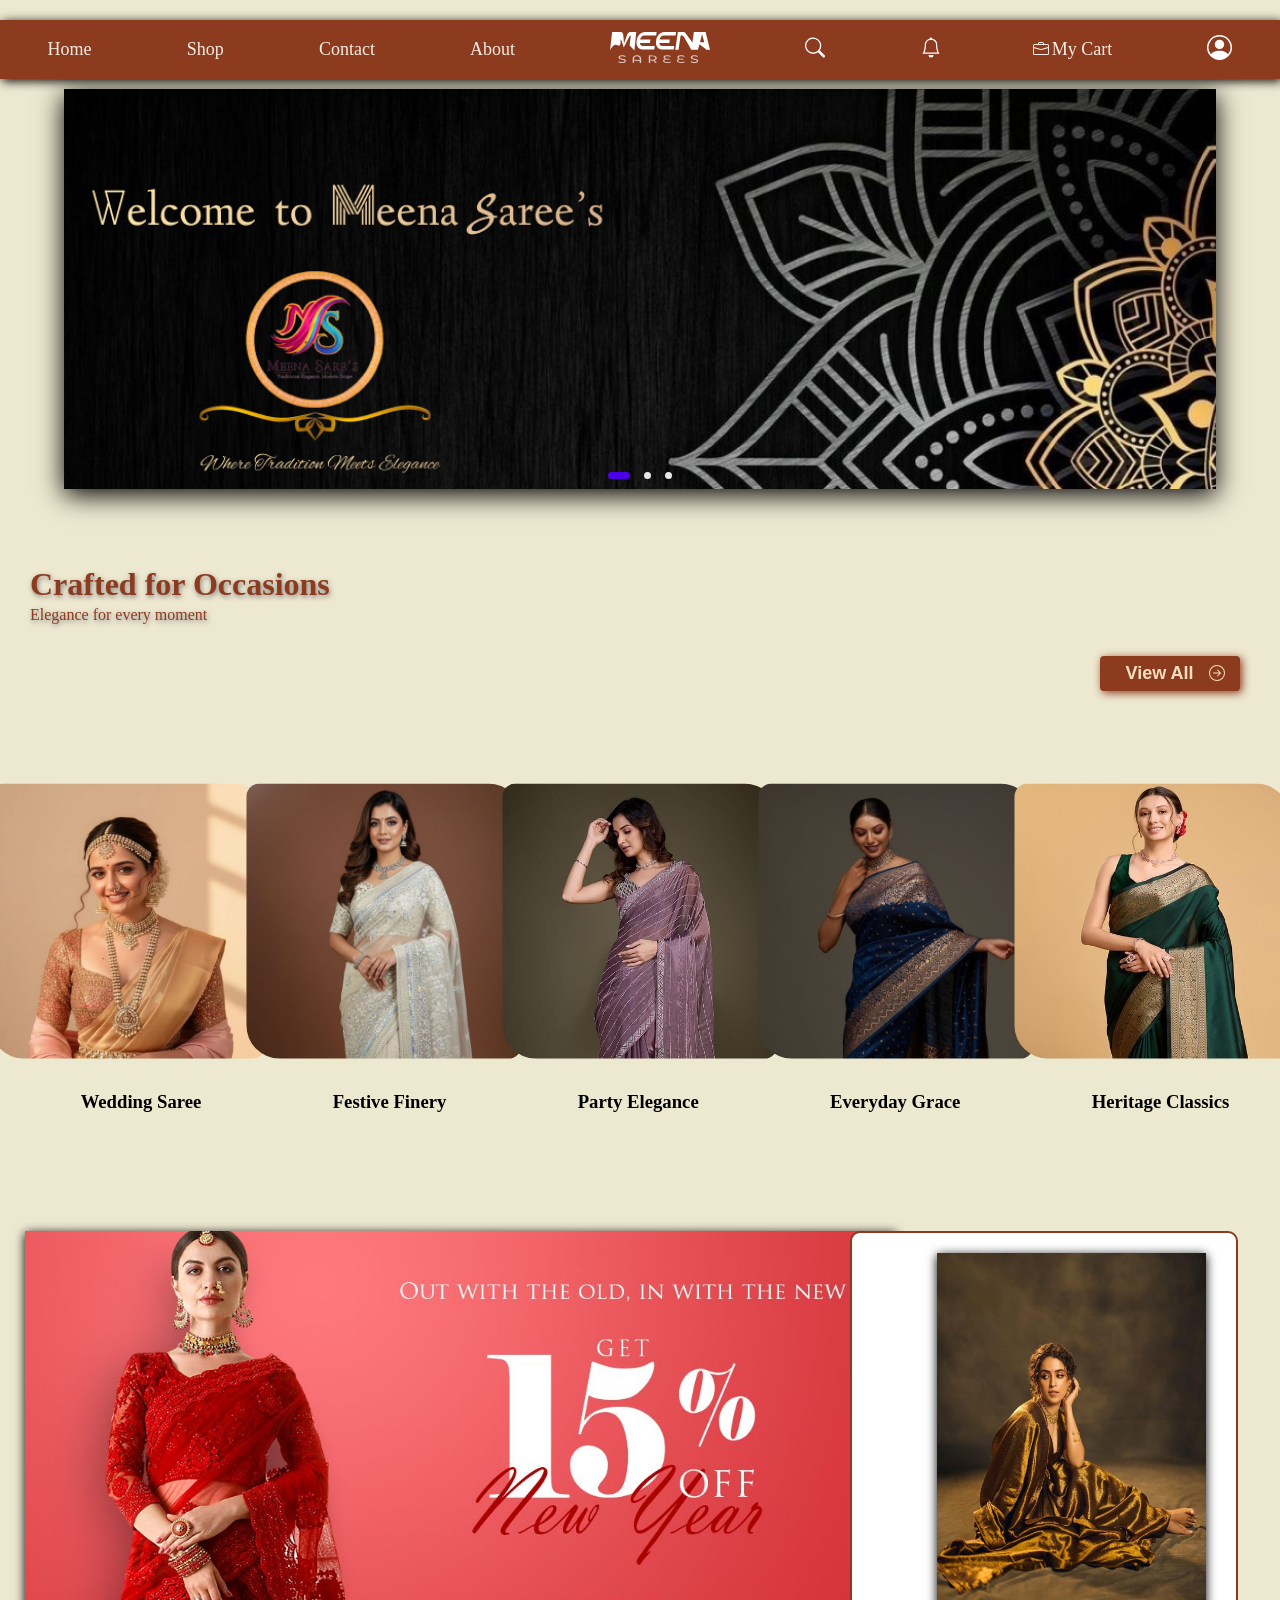
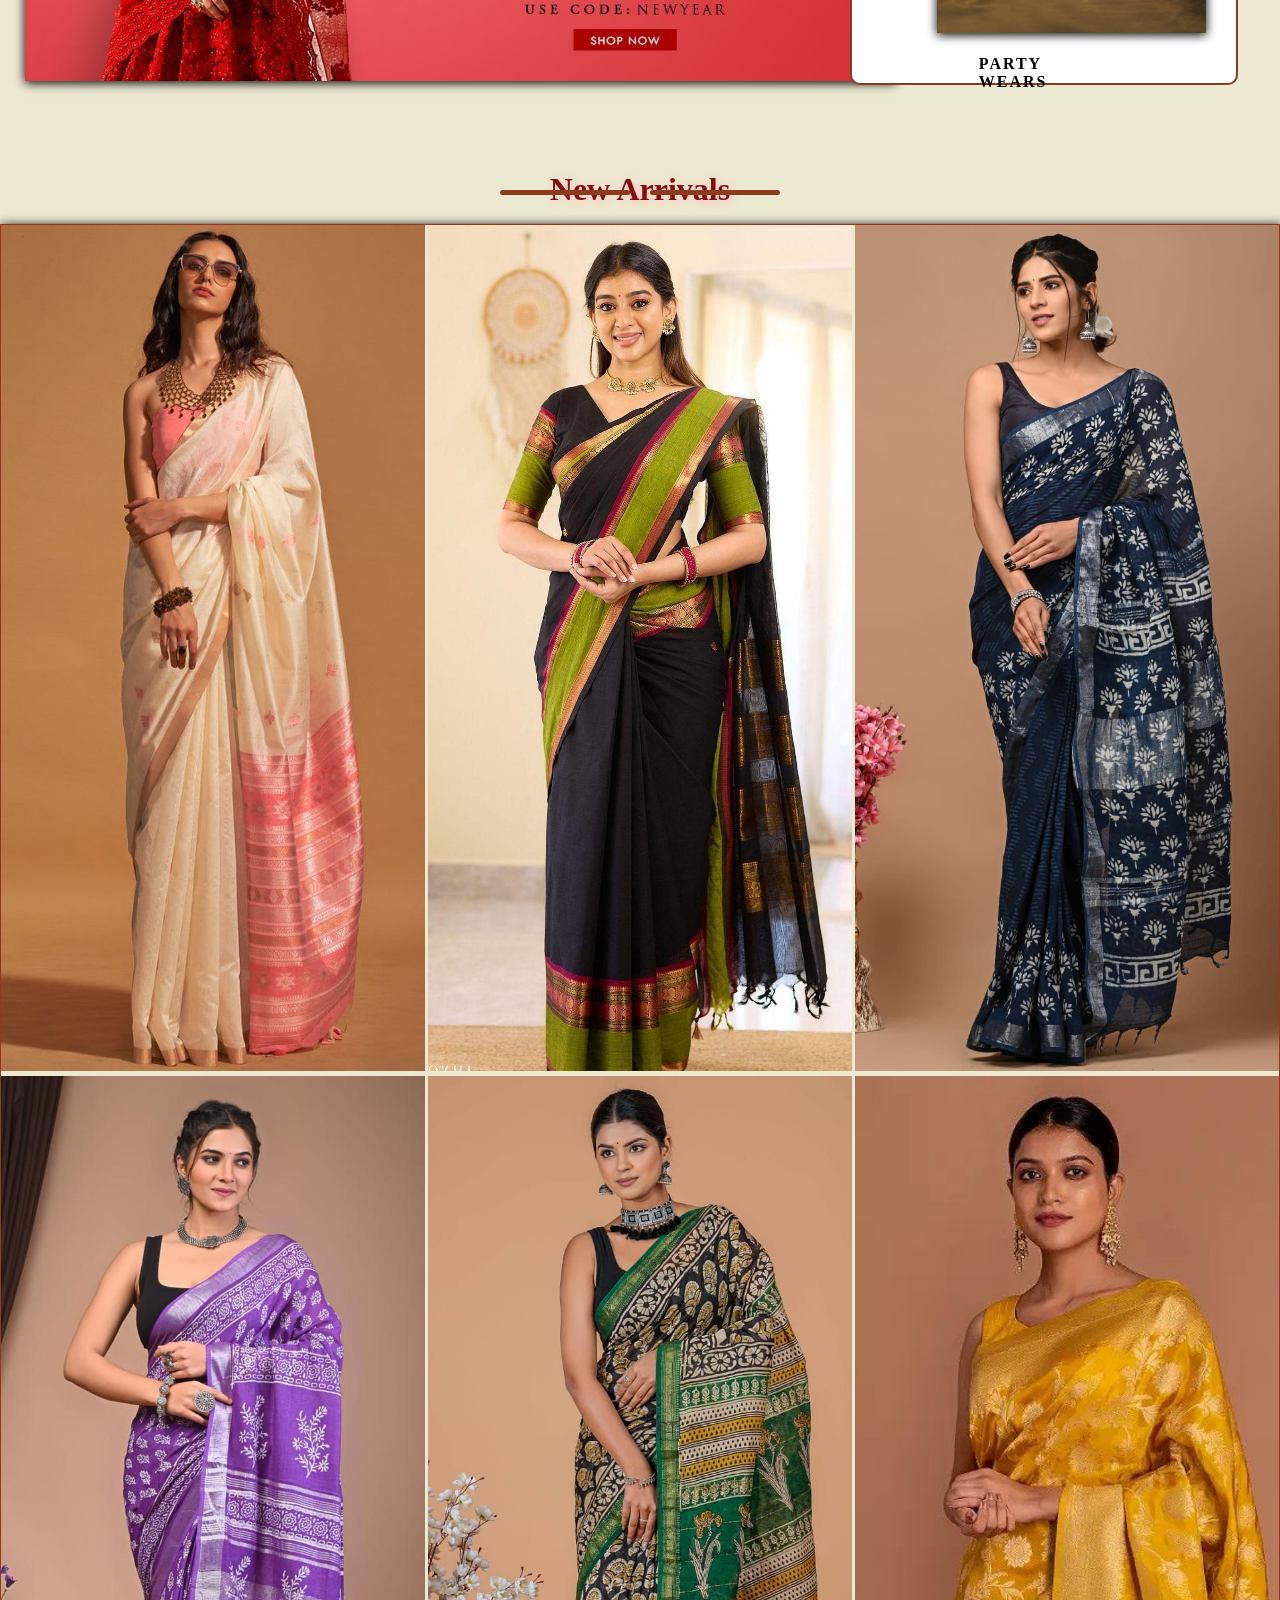
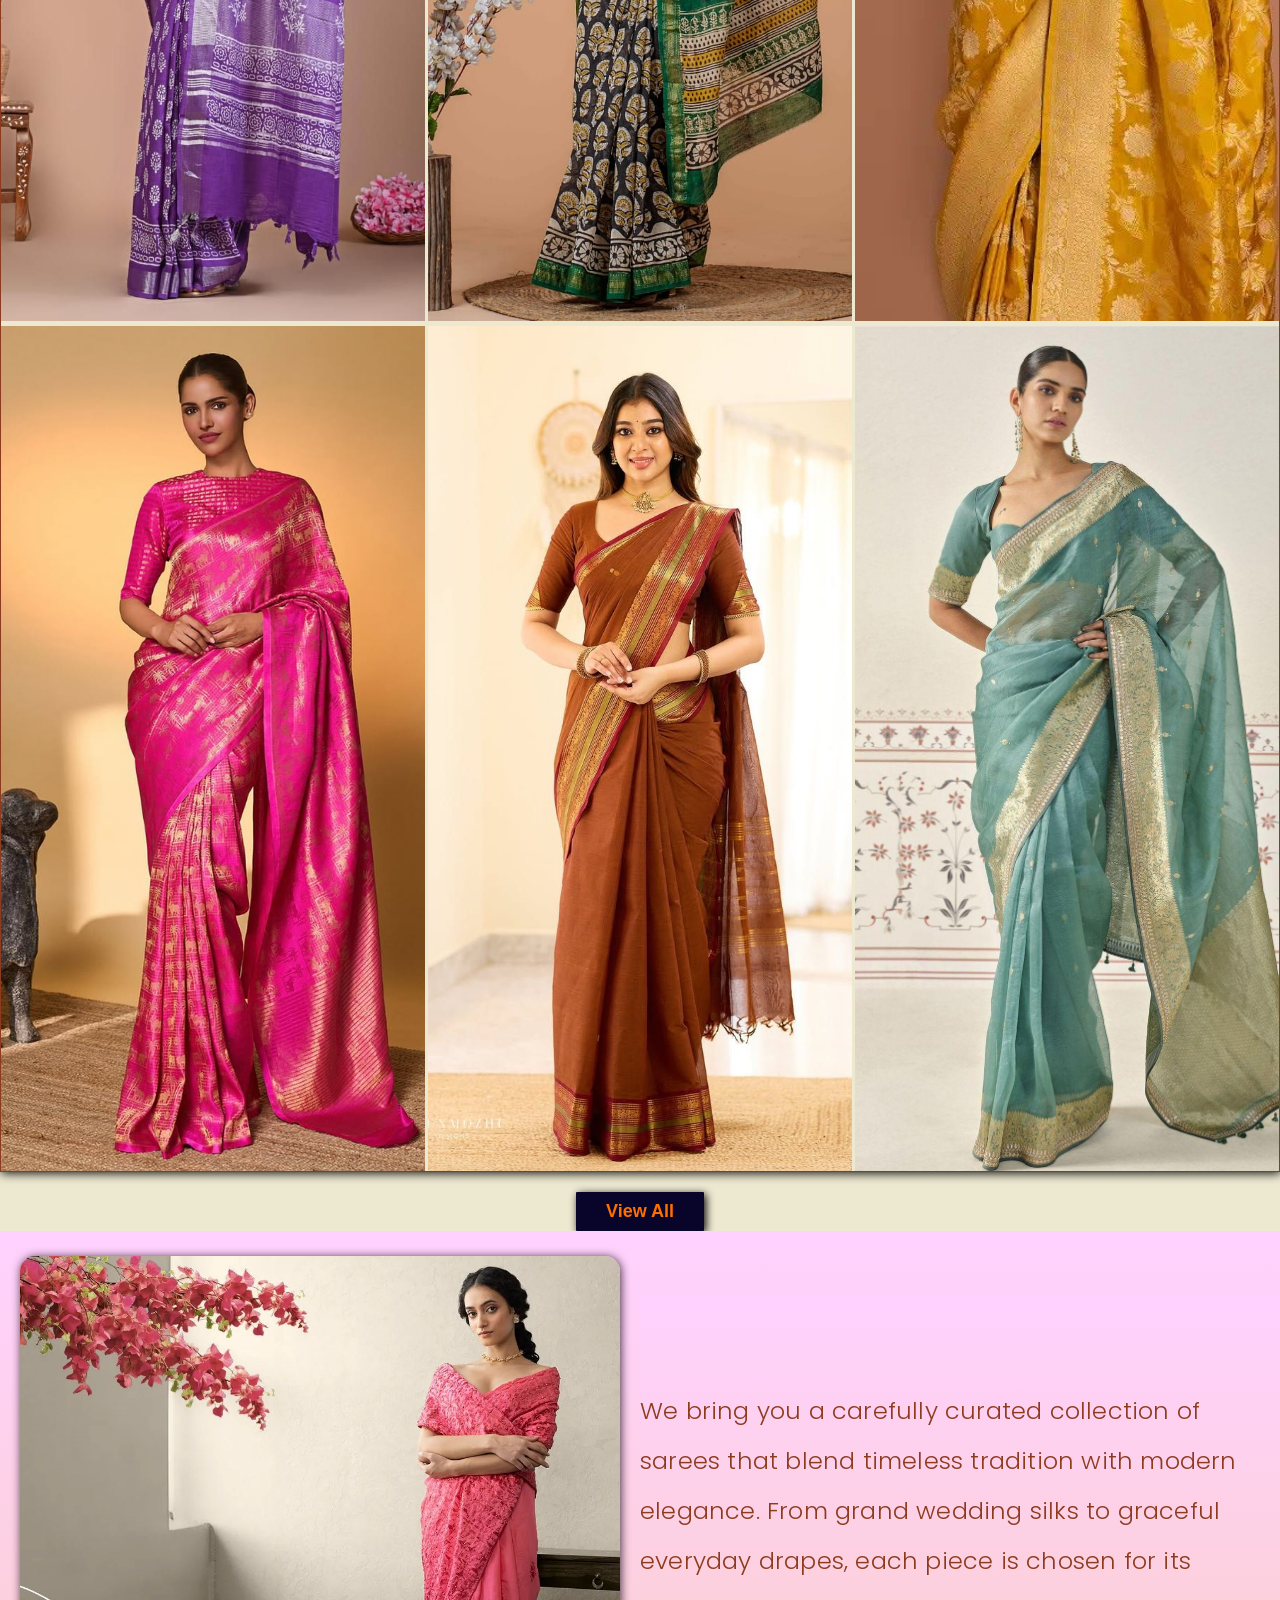
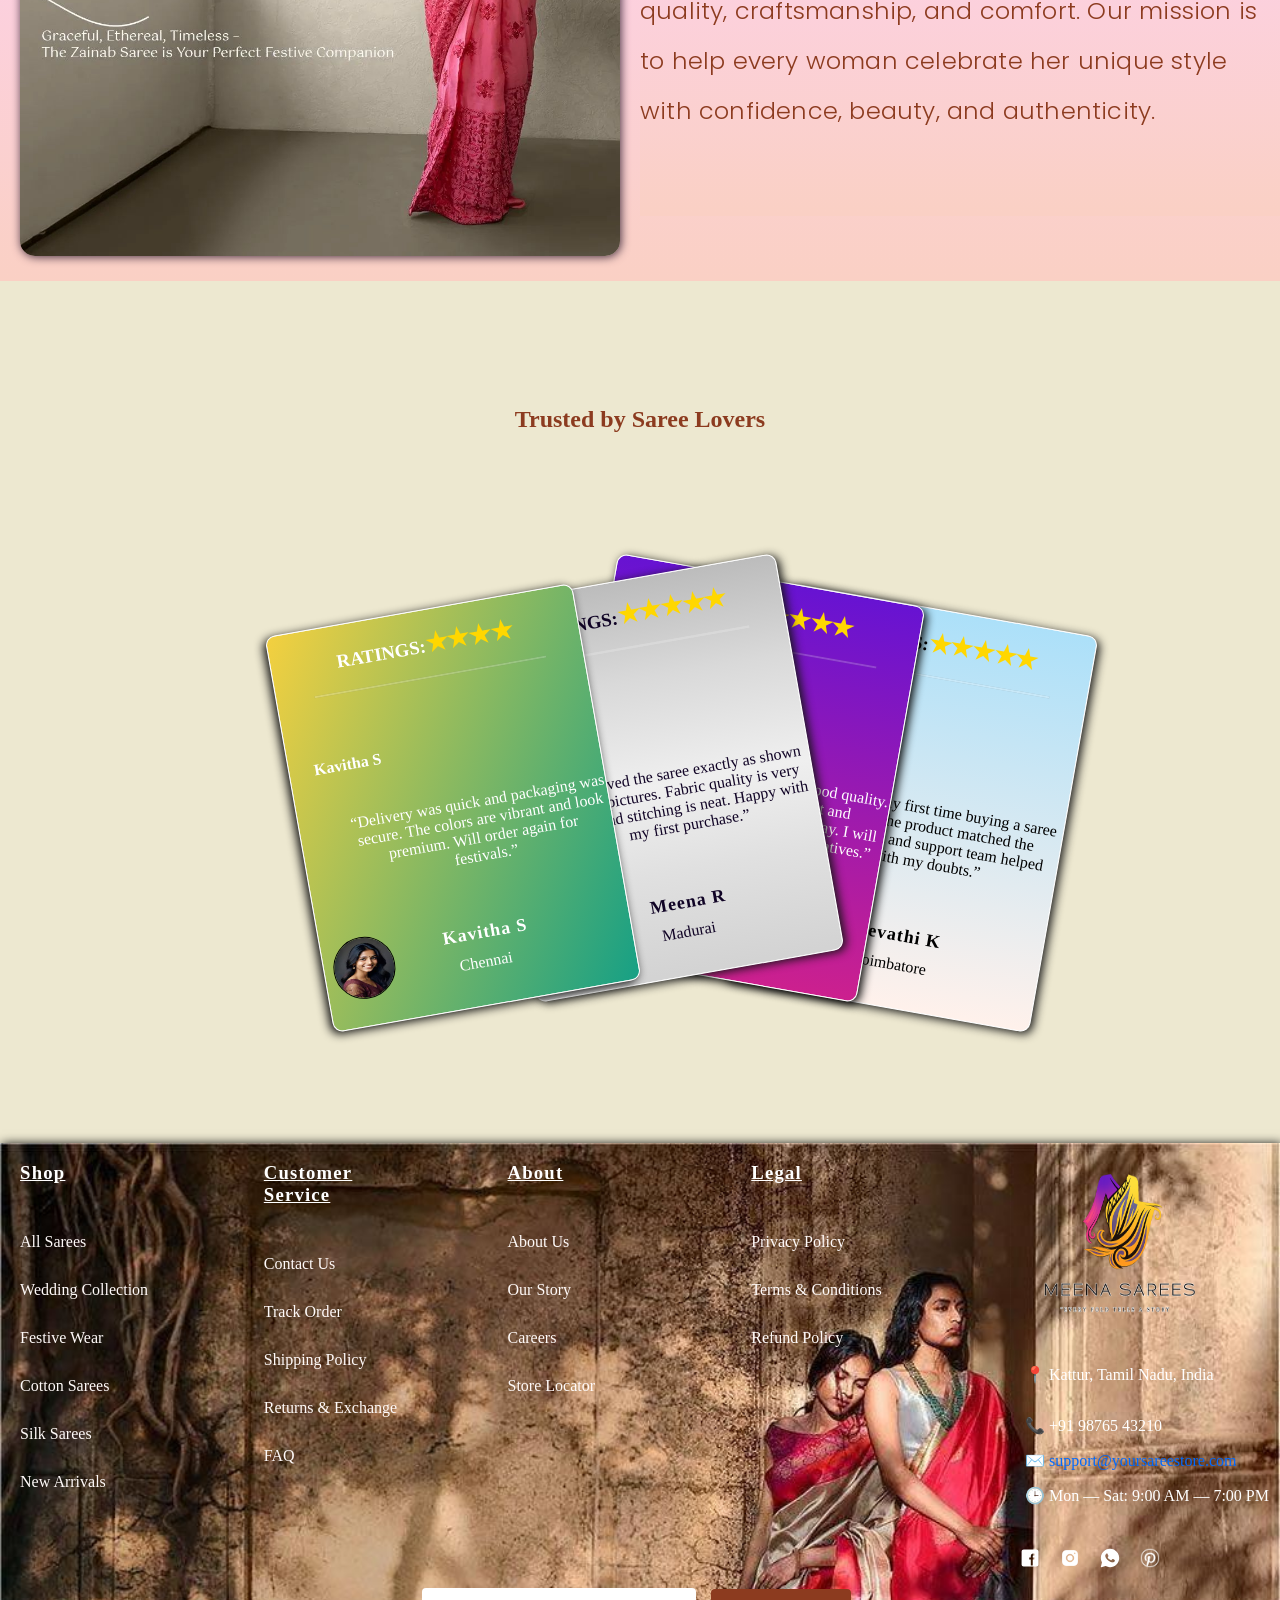
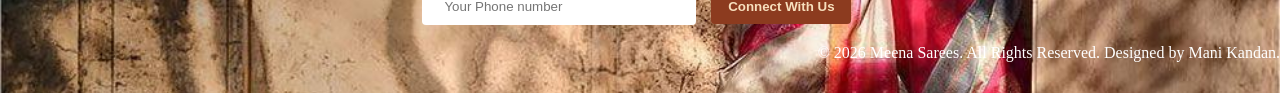
==== home.html @ 52bb8a4c "Deleted unnecessary files and renamed project files for better structure" ====
<!DOCTYPE html> <!--https://www.nalli.com/collections/new-arrivals-sarees!-->
<html lang="en">

<head>
  <meta charset="UTF-8">
  <title>Meena Sarees</title>
  <link rel="icon" type="image/png" href="logos/tittle.png">
  <meta name="viewport" content="width=device-width, initial-scale=1.0">
  <link rel="stylesheet" href="style.css">
  <link rel="preconnect" href="https://fonts.googleapis.com">
  <link rel="preconnect" href="https://fonts.gstatic.com" crossorigin>
  <link
    href="https://fonts.googleapis.com/css2?family=Kapakana:wght@300..400&family=Lexend:wght@100..900&family=Open+Sans:ital,wght@0,300..800;1,300..800&family=Poppins:ital,wght@0,100;0,200;0,300;0,400;0,500;0,600;0,700;0,800;0,900;1,100;1,200;1,300;1,400;1,500;1,600;1,700;1,800;1,900&display=swap"
    rel="stylesheet">
</head>

<!-- <script src="demo.js"></script> -->

<body>
  <!-- navigation -->
  <div class="navigation-container">

    <div class="home"><a class="nav" href="">Home</a></div>
    <div class="shop"><a class="nav" href="viewall.html">Shop</a></div>
    <div class="contact"><a class="nav" href="">Contact</a></div>
    <div class="About"><a class="nav" href="">About</a></div>

    <!-- Logo...............!-->
    <div class="logo"><svg style="width: 100px; height: 55px;" id="Layer1" data-name="Layer 1"
        xmlns="http://www.w3.org/2000/svg" viewBox="0 0 426.89 132.73">
        <defs>
          <style>
            .cls-1 {
              opacity: .71;
            }

            .cls-1,
            .cls-2 {
              fill: #ffffff;
              stroke: none;
            }
          </style>
        </defs>
        <g>
          <path class="cls-2"
            d="M112.01.2l-7.54,79.33c-6.99-7.29-13.99-14.58-20.98-21.87,1.83-14.21,3.65-28.41,5.48-42.62-3.05,0-6.01,2.69-7.33,6.45-7.68,14.79-15.37,29.58-23.05,44.37-7.66-25.87-11.16-33.53-12.63-33.22-2.37.51,2.41,21.49-5.36,25.53-4.55,2.37-9.06-3.32-16.34-3.06-6.59.23-14.92,5.31-24.26,23.74C3.06,52.73,6.13,26.6,9.19.47l37.62-.16c5.27.75,9.22,5.81,9.88,12.69l2.96,36.77,13.09-36.77c2.47-6.88,7.66-11.93,13.17-12.69l.08-.22,26.01.11ZM67.91,87.03" />
          <path class="cls-2"
            d="M191.04,59.99l-2.06,14.95h-51.2c-16.22,0-27.08-16.24-24.28-37.31C116.37,16.55,131.6.31,147.82.31h51.2l-1.98,14.95h-51.2c-7.49,0-14.82,6.99-17.7,17.1h44.21l-2.06,14.95h-43.14c1.48,7.63,6.34,12.69,12.68,12.69h51.2Z" />
          <path class="cls-2"
            d="M274.02,59.99l-2.06,14.95h-51.21c-16.22,0-27.08-16.24-24.28-37.31C199.35,16.55,214.58.31,230.8.31h51.2l-1.98,14.95h-51.2c-7.49,0-14.82,6.99-17.7,17.1h44.21l-2.06,14.95h-43.14c1.48,7.63,6.34,12.69,12.68,12.69h51.21Z" />
          <path class="cls-2"
            d="M408.26,0c-6.6.03-13.21.05-19.81.08-10.14.04-20.27.08-30.41.13-2.06,14.93-4.12,29.85-6.18,44.78-14.39-19.18-24.86-33.15-28.07-37.95-.61-.91-2.34-3.55-5.39-5.26-2.23-1.25-4.36-1.54-5.84-1.57h-22.83l-11.19,75.81h14.1l8.91-60.76h4.18c1.06-.05,2.86.03,4.87,1.04,3.08,1.55,4.69,4.32,5.28,5.43,10.32,18.1,20.65,36.19,30.97,54.29,6.7-.04,13.41-.08,20.11-.11l-.03.11h8.46l6.58-23.88c7.15,5.57,14.3,11.15,21.45,16.72,2.59,2.39,5.18,4.77,7.77,7.16,5.24-.04,10.47-.08,15.71-.12-6.21-25.3-12.42-50.6-18.63-75.9ZM383.66,44.47l6.2-21.97c1.22-4.62,2.25-9.24,3.19-13.74h.19c.94,4.39,1.88,8.9,3.29,13.86l6.2,21.86h-19.07Z" />
        </g>
        <g>
          <path class="cls-1"
            d="M51.5,132.66c-3.21-.07-6.28-.52-9.2-1.34-2.92-.82-5.21-1.85-6.88-3.08l2.28-3.54c1.55,1.11,3.58,2.05,6.07,2.81,2.5.76,5.09,1.18,7.78,1.24,3.61.08,6.26-.33,7.94-1.25,1.68-.91,2.53-2.08,2.55-3.49.01-1.11-.44-2.01-1.35-2.7-.91-.7-2.13-1.27-3.65-1.72-1.52-.45-3.18-.85-4.98-1.2-1.8-.35-3.61-.74-5.43-1.18-1.82-.44-3.48-1.01-4.98-1.7-1.5-.69-2.7-1.6-3.61-2.71-.91-1.11-1.35-2.53-1.33-4.25.02-1.66.61-3.17,1.78-4.55,1.16-1.37,2.94-2.45,5.34-3.24,2.4-.79,5.44-1.14,9.14-1.06,2.49.06,4.92.36,7.3.9,2.38.55,4.45,1.3,6.2,2.26l-2.04,3.64c-1.79-.93-3.7-1.64-5.72-2.11-2.02-.48-3.95-.73-5.8-.78-3.57-.08-6.18.36-7.82,1.32-1.64.96-2.47,2.15-2.49,3.56-.02,1.14.43,2.05,1.35,2.75.91.7,2.13,1.26,3.65,1.7,1.52.43,3.18.83,4.98,1.2s3.61.77,5.43,1.21c1.82.44,3.48,1,4.98,1.68s2.7,1.57,3.61,2.66c.91,1.1,1.35,2.49,1.33,4.18-.02,1.63-.62,3.13-1.81,4.5-1.18,1.37-2.99,2.45-5.43,3.24-2.44.79-5.51,1.14-9.2,1.06Z" />
          <path class="cls-1"
            d="M96.56,131.88l.24-18.11c.04-3.16.83-5.81,2.36-7.94s3.66-3.71,6.39-4.74c2.72-1.03,5.89-1.5,9.5-1.42,3.65.08,6.83.7,9.55,1.85,2.71,1.15,4.81,2.83,6.29,5.03,1.48,2.2,2.19,4.88,2.15,8.04l-.24,18.11-6.02-.14.12-8.89-24.32-.55-.12,8.89-5.9-.13ZM102.63,119.11l24.32.55.08-5.62c.05-3.38-1.02-5.91-3.18-7.61-2.17-1.69-5.11-2.58-8.85-2.67-3.73-.09-6.7.67-8.91,2.26-2.21,1.59-3.34,4.08-3.38,7.46l-.08,5.62Z" />
          <path class="cls-1"
            d="M165.38,131.94l.43-32.25,16.43.37c5.46.12,9.74,1.22,12.84,3.29s4.63,4.85,4.59,8.35c-.03,2.52-.87,4.63-2.49,6.33-1.63,1.7-3.93,2.91-6.91,3.64l9.85,11.05-6.56-.15-8.96-10.11c-.84.04-1.73.05-2.65.03l-10.41-.24-.13,9.81-6.02-.14ZM171.58,118.35l10.23.23c3.85.09,6.78-.48,8.78-1.71,2-1.23,3.02-3,3.05-5.3.03-2.3-.94-4.11-2.91-5.41-1.97-1.3-4.88-2-8.73-2.09l-10.23-.23-.19,14.51Z" />
          <path class="cls-1"
            d="M244.14,132.7c-5.94-.14-10.4-1.11-13.39-2.91-2.99-1.8-4.46-4.04-4.43-6.71.03-1.9.76-3.49,2.2-4.77s3.23-2.16,5.37-2.67c-1.76-.69-3.13-1.66-4.12-2.93-.99-1.27-1.47-2.71-1.45-4.34.02-1.63.66-3.11,1.93-4.45,1.26-1.34,3.16-2.39,5.7-3.16,2.54-.77,5.72-1.11,9.53-1.03,2.65.06,5.19.34,7.64.84,2.44.5,4.56,1.16,6.36,1.96l-1.8,3.65c-1.88-.81-3.82-1.42-5.82-1.81-2-.4-4.07-.62-6.19-.67-3.81-.09-6.65.36-8.51,1.33-1.86.97-2.8,2.24-2.82,3.81-.02,1.6.7,2.84,2.18,3.74,1.47.89,3.6,1.37,6.36,1.44l10.84.25-.05,3.96-11.08-.25c-3.09-.07-5.57.3-7.42,1.1-1.86.8-2.8,2.08-2.82,3.83-.02,1.69.94,3.06,2.9,4.12,1.95,1.06,5.04,1.63,9.25,1.73,2.81.06,5.48-.17,8.02-.69,2.54-.52,4.66-1.31,6.36-2.34l2,3.64c-1.82,1.13-4.2,1.99-7.14,2.58-2.94.59-6.13.85-9.58.77Z" />
          <path class="cls-1"
            d="M303.21,132.7c-5.94-.14-10.4-1.11-13.39-2.91-2.99-1.8-4.46-4.04-4.43-6.71.03-1.9.76-3.49,2.2-4.77,1.44-1.27,3.23-2.16,5.37-2.67-1.76-.69-3.13-1.66-4.12-2.93s-1.47-2.71-1.45-4.34c.02-1.63.66-3.11,1.93-4.45s3.16-2.39,5.7-3.16,5.71-1.11,9.53-1.03c2.65.06,5.19.34,7.64.84,2.44.5,4.56,1.16,6.36,1.96l-1.8,3.65c-1.88-.81-3.82-1.42-5.82-1.81-2-.4-4.07-.62-6.19-.67-3.81-.09-6.65.36-8.51,1.33-1.86.97-2.8,2.24-2.82,3.81-.02,1.6.7,2.84,2.18,3.74,1.47.89,3.6,1.37,6.36,1.44l10.84.25-.05,3.96-11.08-.25c-3.09-.07-5.57.3-7.42,1.1-1.86.8-2.8,2.08-2.82,3.83-.02,1.69.94,3.06,2.9,4.12,1.95,1.06,5.04,1.63,9.25,1.73,2.81.06,5.48-.17,8.02-.69,2.54-.52,4.65-1.31,6.35-2.34l2,3.64c-1.82,1.13-4.2,1.99-7.14,2.58-2.94.59-6.13.85-9.58.77Z" />
          <path class="cls-1"
            d="M359.88,132.66c-3.21-.07-6.28-.52-9.2-1.34s-5.21-1.85-6.88-3.08l2.28-3.54c1.55,1.11,3.58,2.05,6.07,2.81,2.5.76,5.09,1.18,7.78,1.24,3.61.08,6.26-.33,7.94-1.25,1.68-.91,2.53-2.08,2.55-3.49.02-1.11-.44-2.01-1.35-2.7-.92-.7-2.13-1.27-3.65-1.72-1.52-.45-3.18-.85-4.98-1.2s-3.61-.74-5.43-1.18c-1.82-.44-3.48-1.01-4.98-1.7-1.5-.69-2.7-1.6-3.61-2.71-.91-1.11-1.35-2.53-1.33-4.25.02-1.66.61-3.17,1.78-4.55,1.16-1.37,2.94-2.45,5.34-3.24,2.4-.79,5.44-1.14,9.14-1.06,2.49.06,4.92.36,7.3.9,2.38.55,4.45,1.3,6.2,2.26l-2.04,3.64c-1.79-.93-3.7-1.64-5.72-2.11-2.02-.48-3.96-.73-5.8-.78-3.57-.08-6.18.36-7.82,1.32-1.64.96-2.47,2.15-2.49,3.56-.02,1.14.43,2.05,1.35,2.75.91.7,2.13,1.26,3.65,1.7,1.52.43,3.18.83,4.98,1.2,1.8.36,3.61.77,5.43,1.21s3.48,1,4.98,1.68,2.7,1.57,3.61,2.66c.91,1.1,1.35,2.49,1.33,4.18-.02,1.63-.62,3.13-1.81,4.5-1.18,1.37-2.99,2.45-5.43,3.24-2.44.79-5.51,1.14-9.2,1.06Z" />
        </g>
      </svg></div>
    <!--search icon.......!-->
    <div><svg style="width: 20px; height: 25px; color: #ffffff;" xmlns="http://www.w3.org/2000/svg" width="16"
        height="16" fill="currentColor" class="search" viewBox="0 0 16 16">
        <path
          d="M11.742 10.344a6.5 6.5 0 1 0-1.397 1.398h-.001q.044.06.098.115l3.85 3.85a1 1 0 0 0 1.415-1.414l-3.85-3.85a1 1 0 0 0-.115-.1zM12 6.5a5.5 5.5 0 1 1-11 0 5.5 5.5 0 0 1 11 0" />
      </svg></div>
    <!--Notification............!-->
    <div><svg style="width: 20px; height: 25px; color: #ffffff;" xmlns="http://www.w3.org/2000/svg" width="16"
        height="16" fill="currentColor" class="bell" viewBox="0 0 16 16">
        <path
          d="M8 16a2 2 0 0 0 2-2H6a2 2 0 0 0 2 2M8 1.918l-.797.161A4 4 0 0 0 4 6c0 .628-.134 2.197-.459 3.742-.16.767-.376 1.566-.663 2.258h10.244c-.287-.692-.502-1.49-.663-2.258C12.134 8.197 12 6.628 12 6a4 4 0 0 0-3.203-3.92zM14.22 12c.223.447.481.801.78 1H1c.299-.199.557-.553.78-1C2.68 10.2 3 6.88 3 6c0-2.42 1.72-4.44 4.005-4.901a1 1 0 1 1 1.99 0A5 5 0 0 1 13 6c0 .88.32 4.2 1.22 6" />
      </svg></div>
    <!--Cart...........!-->
    <div class="mycart"><a class="nav" href=""><svg class="case" xmlns="http://www.w3.org/2000/svg" width="16"
          height="16" fill="currentColor" class="bi bi-briefcase" viewBox="0 0 16 16">
          <path
            d="M6.5 1A1.5 1.5 0 0 0 5 2.5V3H1.5A1.5 1.5 0 0 0 0 4.5v8A1.5 1.5 0 0 0 1.5 14h13a1.5 1.5 0 0 0 1.5-1.5v-8A1.5 1.5 0 0 0 14.5 3H11v-.5A1.5 1.5 0 0 0 9.5 1zm0 1h3a.5.5 0 0 1 .5.5V3H6v-.5a.5.5 0 0 1 .5-.5m1.886 6.914L15 7.151V12.5a.5.5 0 0 1-.5.5h-13a.5.5 0 0 1-.5-.5V7.15l6.614 1.764a1.5 1.5 0 0 0 .772 0M1.5 4h13a.5.5 0 0 1 .5.5v1.616L8.129 7.948a.5.5 0 0 1-.258 0L1 6.116V4.5a.5.5 0 0 1 .5-.5" />
        </svg>My Cart </a></div>

    <!-- account -->
    <div class="Acount-container"><svg style="width: 25px; height: 25px; color: #ffffff;" class="account"
        xmlns="http://www.w3.org/2000/svg" width="16" height="16" fill="currentColor" viewBox="0 0 16 16">
        <path d="M11 6a3 3 0 1 1-6 0 3 3 0 0 1 6 0" />
        <path fill-rule="evenodd"
          d="M0 8a8 8 0 1 1 16 0A8 8 0 0 1 0 8m8-7a7 7 0 0 0-5.468 11.37C3.242 11.226 4.805 10 8 10s4.757 1.225 5.468 2.37A7 7 0 0 0 8 1" />
      </svg>
      <div class="login">
        <img class="acc-close" src="svg/x-octagon-fill.svg"> </img>
        <button class="sign-in">Sign-In</button>
        <!-- <div class="divd"></div> -->
        <button class="sign-out">Sign-Out</button>
        <button class="log">Login</button>
      </div>
    </div>
  </div>


  <!-- Banner image -->
  <div class="slider">
    <div class="slides">
      <img class="slide active" src="images/BANNER1.jpg" alt="banner1" srcset="">
      <img class="slide" src="images/banner2.jpg" alt="banner2" srcset=""  >
      <img class="slide" src="images/banner3.jpg" alt="banner3" srcset="">
    </div>
    <!-- Bullets for the image -->
    <div class="bullets">
      <span class="bullet active"></span>
      <span class="bullet"></span>
      <span class="bullet"></span>
    </div>
  </div>

  <!-- categories section -->
  <div class="category">
    <h1 class="sec1-sub"">Crafted for Occasions</h1>
<p class=" sec-sub">Elegance for every moment</p>
  </div>
  <!-- View all button -->
  <a href="viewall.html"><button class="view-all">View All <svg xmlns="http://www.w3.org/2000/svg" width="16"
        height="16" fill="currentColor" class="arrow-right-circle" viewBox="0 0 16 16">
        <path fill-rule="evenodd"
          d="M1 8a7 7 0 1 0 14 0A7 7 0 0 0 1 8m15 0A8 8 0 1 1 0 8a8 8 0 0 1 16 0M4.5 7.5a.5.5 0 0 0 0 1h5.793l-2.147 2.146a.5.5 0 0 0 .708.708l3-3a.5.5 0 0 0 0-.708l-3-3a.5.5 0 1 0-.708.708L10.293 7.5z" />
      </svg></button></a>
  <!-- categories  -->
  <div class="Ocassional">

    <div class="Ocassional-wears">
      <a href=""><img class="Ocassional-image1" src="Gallery/wedding.jpg" alt="" srcset=""></a>
    </div>
    <div class="Ocassional-wears">
      <a href=""><img class="Ocassional-image" src="Gallery/festive.jpg" alt="" srcset="">
      </a>
    </div>
    <div class="Ocassional-wears">
      <a href=""><img class="Ocassional-image3" src="Gallery/party.jpg" alt="" srcset="">
      </a>
    </div>
    <div class="Ocassional-wears">
      <a href=""><img class="Ocassional-image" src="Gallery/grace.jpg" alt="" srcset="">
      </a>
    </div>
    <div class="Ocassional-wears">
      <a href=""><img class="Ocassional-image" src="Gallery/classic.jpg" alt="" srcset="">
      </a>
    </div>
    <div class="diff-collection">
      <h3 class="diff-head">Wedding Saree</h3>
      <h3 class="diff-head">Festive Finery</h3>
      <h3 class="diff-head">Party Elegance</h3>
      <h3 class="diff-head">Everyday Grace</h3>
      <h3 class="diff-head">Heritage Classics</h3>
    </div>
  </div>

  <div class="trent-container">
    <div class="trend1"> <img class="trend1-img" src="images/trend.jpg" alt="" srcset=""></div>
    <div class="trend2"><img class="trend2-img" src="images/trend3.jpg" alt="" srcset="">
      <h4 class="partywears">PARTY WEARS</h4>
    </div>

  </div>
<h1 class="section2">New Arrivals</h1>

  <!-- product lists -->
<div class="product-list">
    <!-- 1st image -->

    <div class="product-card">
      <a href=""><img class="image" src="Gallery/whitesarre.jpg" alt="" srcset=""></a>
    </div>
    <!-- 2nd image -->

    <div class="product-card">
      <a href=""><img class="image" src="Gallery/image2.jpg" alt="Grey Kalamkari Art Cotton Saree" srcset=""></a>
    </div>

    <!-- 3rd image -->
    <div class="product-card">
      <a href=""><img class="image" src="Gallery/image3.jpg" alt="Midnight Bloom Handloom Cotton Saree" srcset=""></a>
    </div>

    <!-- 4th image -->
    <div class="product-card">
      <a href=""><img class="image" src="Gallery/image4.jpg" alt="Classic Maroon Heritage Cotton Saree  " srcset=""></a>
    </div>

    <!-- 5th image -->
    <div class="product-card">
      <a href=""><img class="image" src="Gallery/image5.jpg" alt="" srcset=""></a>
    </div>

    <!-- 6th image -->
    <div class="product-card">
      <a href=""><img class="image" src="Gallery/image6.jpg" alt="" srcset=""></a>
    </div>

    <!-- 7th image -->
    <div class="product-card">
      <a href=""><img class="image" src="Gallery/image7.jpg" alt="" srcset=""></a>
    </div>

    <!-- 8th image -->
    <div class="product-card">
      <a href=""><img class="image" src="Gallery/image8.jpg" alt="" srcset=""></a>
    </div>

     <!-- 9th image -->
    <div class="product-card">
      <a href=""><img class="image" src="Gallery/image9.jpg" alt="" srcset=""></a>
    </div>
</div>
  <button class="view-all2">View All</button>
  <!-- shopBanner-Container -->
  <div class="shopBanner-Container">
    <div class="shop-child"><img class="rose-banner" src="images/shoptrend2.jpg" alt="" srcset=""></div>
    <div class="shop-child">
      <h5 class="shop-words">We bring you a carefully curated collection of sarees that blend timeless tradition with
        modern elegance. From grand wedding silks to graceful everyday drapes, each piece is chosen for its quality,
        craftsmanship, and comfort. Our mission is to help every woman celebrate her unique style with confidence,
        beauty, and authenticity.</h5>
    </div>
  </div>
  <!-- Testimonial -->
  <div class="testimonial">
    <h2 class="testimonial-head">Trusted by Saree Lovers</h2>
  </div>
  <div class="testimonial-container">
    <!--1st  -->
    <div class="review1">
      <div class="top-rating">
        <h3>RATINGS:<strong style="color: gold; font-size: 25px;">★★★★★</strong></h3>
      </div>
      <hr
        style="background-color: rgb(255, 255, 255); opacity: 0.2; width:233px; border:0.1px solid rgb(255, 255, 255);">
      <h4 class="cus-name">Meena R </h4>
      <p class="words">
        “I received the saree exactly as shown in the pictures. Fabric quality is very good and stitching is neat. Happy
        with my first purchase.”</h4>
      </p>
      <div class="profile"><img class="profile-img1" src="images/profile3.jpg" alt="" srcset="">
        <h5 class="c-name">Meena R </h5>
        <p class="city">Madurai</p>
      </div>
    </div>
    <!-- 2nd -->
    <div class="review2">
      <div class="top-rating">
        <h3>RATINGS:<strong style="color: gold; font-size: 25px;">★★★★</strong></h3>
      </div>
      <hr style="background-color: rgb(0, 0, 0); opacity: 0.2; width:233px; border:0.1px solid rgb(255, 255, 255);">
      <h4 class="cus-name">Kavitha S </h4>
      <p class="words">
        “Delivery was quick and packaging was secure. The colors are vibrant and look premium. Will order again for
        festivals.”</h4>
      </p>
      <div class="profile"><img class="profile-img1" src="images/profile2.jpg" alt="" srcset="">
        <h5 class="c-name">Kavitha S </h5>
        <p class="city">Chennai</p>
      </div>
    </div>
    <!-- 3rd -->
    <div class="review3">
      <div class="top-rating">
        <h3>RATINGS:<strong style="color: gold; font-size: 25px;">★★★★★</strong></h3>
      </div>
      <hr style="background-color: rgb(0, 0, 0); opacity: 0.2; width:233px; border:0.1px solid rgb(255, 255, 255);">
      <h4 class="cus-name">Revathi K </h4>
      <p class="words">
        “This was my first time buying a saree online. The product matched the description and support team helped with
        my doubts.”</h4>
      </p>
      <div class="profile"><img class="profile-img1" src="images/profile icon 1.avif" alt="" srcset="">
        <h5 class="c-name">Revathi K </h5>
        <p class="city">Coimbatore</p>
      </div>

    </div>
    <!-- 4th -->
    <div class="review4">
      <div class="top-rating">
        <h3>RATINGS:<strong style="color: gold; font-size: 25px;">★★★★</strong></h3>
      </div>
      <hr style="background-color: rgb(0, 0, 0); opacity: 0.2; width:233px; border:0.1px solid rgb(255, 255, 255);">
      <h4 class="cus-name">Sangeetha M </h4>
      <p class="words">
        “Affordable price for such good quality. The saree looked elegant and comfortable to wear for full day. I will
        recommend this site to my relatives.”</h4>
      </p>
      <div class="profile"><img class="profile-img1" src="images/profile4.jpg" alt="" srcset="">
        <h5 class="c-name">Sangeetha P </h5>
        <p class="city">Salem</p>
      </div>
    </div>



  </div>

  <!-- footer -->
  <div class="footer">
    <div class="foot">
      <h3 class="fhed">Shop</h3>
      <a class="fa" href="#">All Sarees</a>
      <a class="fa" href="#">Wedding Collection</a>
      <a class="fa" href="#">Festive Wear</a>
      <a class="fa" href="#">Cotton Sarees</a>
      <a class="fa" href="#">Silk Sarees</a>
      <a class="fa" href="#">New Arrivals</a>
    </div>

    <div class="foot">
      <h3 class="fhed">Customer Service</h3>
      <a class="fa" href="#">Contact Us</a>
      <a class="fa" href="#">Track Order</a>
      <a class="fa" href="#">Shipping Policy</a>
      <a class="fa" href="#">Returns & Exchange</a>
      <a class="fa" href="#">FAQ</a>

    </div>

    <div class="foot">
      <h3 class="fhed">About</h3>
      <a class="fa" href="#">About Us</a>
      <a class="fa" href="#">Our Story</a>
      <a class="fa" href="#">Careers</a>
      <a class="fa" href="#">Store Locator</a>

    </div>
    <div class="foot">
      <h3 class="fhed">Legal</h3>
      <a class="fa" href="#">Privacy Policy</a>
      <a class="fa" href="#">Terms & Conditions</a>
      <a class="fa" href="#">Refund Policy</a>

    </div>
    <div class="foot-logo">
      <ul><img class="logo-img" src="logos/ms log.png" alt="" srcset=""></ul>
      <p class="cont-info">📍 Kattur, Tamil Nadu, India</p>
      <p class="cont-info">📞 +91 98765 43210</p>
      <a class="cont-mail" href="">✉️ support@yoursareestore.com</a>
      <p class="cont-info">🕒 Mon — Sat: 9:00 AM — 7:00 PM</p>
    </div>
  </div>


  <div class="connect"><label for="input"><input class="contct" type="number" placeholder="Your Phone number"><button
        class="cont-btn">Connect With Us</button></label>
  </div>
  <div class="last">
    <p class="lp">© 2026 Meena Sarees. All Rights Reserved.
      Designed by Mani Kandan.
    </p>
  </div>
  <div class="follow-us">
    <a href=""><img class="icons" src="svg/icons8-facebook.svg" alt="" srcset=""></a>
    <a href=""><img class="icons" src="icons/instagram-new.png" alt="" srcset=""></a>
    <a href=""><img class="icons" src="icons/icons8-whatsapp.svg" alt="" srcset=""></a>
    <a href=""><img class="icons" src="icons/icons8-pinterest-50.png" alt="" srcset="" "></a>
  </div>

  <script src=" ms.js"></script>
</body>

</html>
---- style.css ----
poppins-regular {
  font-family: "Poppins", sans-serif;
  font-weight: 400;
  font-style: normal;
}

.cedarville-cursive-regular {
  font-family: "Cedarville Cursive", cursive;
  font-weight: 100;
  font-style: normal;
}

body {
  overflow-x: hidden;
  margin: 0;
  background-color: #EDE8D0;
}

.navigation-container {
  width: 100%;
  text-align: center;
  align-items: center;
  display: flex;
  justify-content: space-around;
  flex-wrap: wrap;
  background-color: #8C3B1F;
  margin-top: 20px;
  position: sticky;
  top: 0;
  z-index: 999;
  animation: anime  0.5s ease forwards;
 
  /* border: 2px solid #F4EDE3; */
  box-shadow: 2px 2px 10px rgb(0, 0, 0);

}
@keyframes anime {
  from{
    opacity: 0;
    transform: translateY(-40px);
  }
  to{
    opacity: 1;
transform: translateY(0);
  }
}

.nav {
  font-weight: 500;
font-size: large;
  text-decoration: none;
  color: #F4EDE3;
 border-radius: 5px;

}

.nav:hover::before {
   
  width: 100%;
}
a {
  text-decoration: none;
  position: relative;
  transition: color 0.5s ease;
}

a::after {
  content: '';
  position: absolute;
  bottom: 0;
  left: 0;
  width: 100%;
  height: 2px;
  background: linear-gradient(90deg, transparent, #ffffff, transparent);
  background-size: 300% 100%;
  opacity: 0;
  transition: opacity 0.5s;
  border-radius: 15px;
}

.nav:hover {
  color: #c4c8cd;
}

.nav:hover::after {
  opacity: 1;
  animation: shimmer111 2s linear infinite !important;
}

@keyframes shimmer111 {
  0% {
    background-position: 200% 0;
  }
  100% {
    background-position: -200% 0;
  }
}

.search:hover {
  transform: scale(1.2);
  transition: 0.2s;
}

.bell:hover {
  transform: scale(1.2);
  transition: 0.2s;
}

.case {
  position: relative;
  top: 2px;
  right: 3px;
}
.account:hover {
  transform: scale(1.2);
  transition: 0.2s;
}

.acc-close {
 position: relative;
  left: 222px;
  bottom: 3px;

}

.acc-close:hover {
  transform: rotate(70deg);
  transition: 1s;

}

/* Account signin box  */

.login {
  margin-left: 50px;

  position: absolute;
  top: 140%;
  right: 0;
  display: none;
  height: 120px;
  width:17%;
  background-color: #ffffff;
  border: 1px solid rgb(62, 62, 64);
  border-radius: 10px;

}

.sign-in {
  position: relative;
  right: 20px;
  top: 20px;
  height: 40px;
  width: 100px;
  border-radius: 5px;
  outline: none;
  border: none;
  color: white;
  font-weight: 600;
  background-color: #8C3B1F;

}

.sign-out {
  position: relative;
  border: 0.3px solid black;
  background-image: linear-gradient(to top, lightgrey 0%, lightgrey 1%, #e0e0e0 26%, #efefef 48%, #d9d9d9 75%, #bcbcbc 100%);
  right: 10px;
  top: 20px;
  height: 40px;
  width: 100px;
  border-radius: 5px;
  font-weight: 600;

}

.sign-out:hover,.log:hover,.sign-in:hover{
  opacity: 0.9;
}

.log {
  position: relative;
  top: 30px;
  right: 2px;
  border-radius: 5px;
  background-color: rgb(43, 228, 43);
  border: none;
  color: white;
  height: 40px;
  width: 190px;
  font-weight: 600;

}
/* banner styling */
.slider {
  top:10px;
  width: 90%;
  height: 400px;
  position: relative;
  overflow: hidden;
  margin: auto;
    box-shadow: 0 6px 25px black;
  cursor: pointer;
  z-index: 1;
}

/* Make slides stack on each other */
.slides {
  position: relative;
  width: 100%;
  height: 100%;
}

.slides img {
  position: absolute;
  width: 100%;
  height: 100%;
  object-fit:cover;
  opacity: 0;
  transition: opacity 0.6s ease-in-out;
}

/* Active image fades in */
.slide.active {
  opacity: 1;
}

/* Bullet container */
.bullets {
  position: absolute;
bottom: 1px;
  left: 50%;

  transform: translateX(-50%);
}

/* Bullet style */
.bullet {
  height: 7px;
  width: 7px;
  background: white;
  display: inline-block;
  border-radius: 50%;
  margin: 5px;
  cursor: pointer;
  opacity: 0.9;
  transition: all 0.6s ease;
}

/* Active bullet becomes flat + smooth */
.bullet.active {
  width: 22px;        /* flat shape */
  border-radius: 20px;
  background: rgb(81, 0, 255);
  opacity: 0.9;

}

.section2:before {
  content: "";
  display: block;
  width: 130px;
  height: 5px;
  background: #8C3B1F;
  left: 500px;
  top: 50%;
  position: absolute;
  border-radius: 3px;
}

.section2:after {
  content: "";
  display: block;
  width: 130px;
  height: 5px;
  background: #8C3B1F;
  right: 500px;
  top: 50%;
  position: absolute;
  border-radius: 3px;

}

.section2 {
  position: relative;
  top: 240px;
  display: block;
  margin: auto;
  text-align: center;
  text-shadow: 2px 2px 9px rgb(255, 189, 189);
  color: rgb(132, 14, 14);

}


.sec1-sub {
  margin-top: 120px;
}

.product-list {
  margin-top: 20%;
  display: grid;
  grid-template-columns: repeat(3, 1fr); 
  overflow-x: auto;
  overflow-y: hidden;
  gap: 0.2%;
  background-color: #EDE8D0;
  border: 1px solid #8C3B1F;
  box-shadow: 1px 1px 10px black;
}


.image:hover {
 transform: scale(1.05);
 opacity: 0.9;
}
.product-card {
  overflow: hidden;
}
.product-card img{
    width: 100%;
max-height: 100vh;

  aspect-ratio: 2/ 4;    
  object-fit: cover;    
  display: block;
  transition: transform 0.3s ease;
box-shadow: 2px 2px 15px burlywood;

}
.view-all {
  display: block;
  margin-left: auto;
  margin-right: 40px;
  text-align: center;
  height: 35px;
  width: 140px;
  border-radius: 4px;
  border: none;
  outline: none;
  background-color: #8C3B1F;
  color: #f7dfbd;
  font-weight: 600;
  font-size: large;
  box-shadow: 2px 2px 8px #8C3B1F;

}

.arrow-right-circle {
  position: relative;
  top: 2px;
  left: 10px;

}

.category {
  position: relative;
  bottom: 20px;
  color: #8C3B1F;
  text-shadow: 1px 2px 5px #827f7f;
  line-height: 10px;
  margin-left: 30px;
}

.Ocassional {
  margin-bottom: 10px;
  height: 300px;
  max-width: 100%;
  margin-top: 80px;
  display: flex;
  justify-content: space-around;
  align-items: center;

}

.Ocassional-image {
  height: 420px;
  width: 300px;
  position: relative;
  top: 0px;
  right: 20px;
  cursor: pointer;
}

.Ocassional-image3 {
  height: 420px;
  width: 300px;
  position: relative;
  top: 0px;
  right: 36px;
  cursor: pointer;
}

.Ocassional-image1 {
  height: 330px;
  width: 260px;
  position: relative;
  top: 0px;
  bottom: 15px;
  right: 10px;
  cursor: pointer;
}

.Ocassional-wears {
  height: 250px;
  width: 250px;
  border-radius:12px 30px;
  overflow:hidden;
  cursor: pointer;
  animation: ocassionl  0.9s ease forwards;
  transition: transform 0.7s ease, opacity 0.2s ease;

}
 

@keyframes ocassionl{
  from{
    opacity: 0;
    transform: scale(0);
  }
  to{
    opacity: 1;
    transform:scale(1.1) ;
  }
}
.Ocassional-wears:hover {
  opacity: 0.2;
  border: 1px solid #8C3B1F;
  box-shadow: 2px 2px 15px #8C3B1F;


}

.diff-collection {
  display: flex;
  height: 100px;
  width: 100%;
  flex-direction: row;
  justify-content: space-around;
  align-items: flex-end;
  position: absolute;
  cursor: pointer;
  margin-top: 320px;
}

.diff-head {
  color: rgb(0, 0, 0);
  opacity: 1;
  cursor: pointer;
  padding-left: 30px;

}

/* .diff-head:hover{
 opacity:1;
} */
.view-all2 {
  display: block;
  margin: auto;
  text-align: center;
  height: 39px;
  width: 10%;
  border-radius: 1px;
  border: none;
margin-top: 20px;
  background-color: #08042a;
  color: #ff6f00;
  font-weight: 600;
  font-size: large;
  box-shadow: 2px 2px 8px #040404;

}
.view-all2:hover{
  transition:  0.8s ease-in-out;
 width: 15%;
  letter-spacing: 5px;  
}


.trent-container {
  position: relative;
  top: 150px;
  height: 450px;
  width: 100%;
  display: grid;
  gap: 10px;
  justify-content: space-around;
  grid-template-columns: 50% 50%;
}

.trend2 {

  border: 2px solid #8C3B1F;
  background-color: #ffffff;
  display: flex;
  height: 450px;
  width: 60%;
  position: relative;
  left: 200px;
  top: px;
  border-radius: 10px;
  /* box-shadow: 0 2px 10px black; */
}

.trend1-img {
  position: relative;
  height: 450px;
  box-shadow: 0 2px 10px black;
  display: flex;
  left: 25px;
  cursor: pointer;
}

.trend2-img {
  position: relative;
  height: 380px;
  width: 70%;
  display: flex;
  flex-wrap: wrap;
  cursor: pointer;
  top: 20px;
  left: 85px;
  /* border-radius: 15px; */
  box-shadow: 0 2px 10px black;

}

.partywears {
  display: inline-block;
  width: 100%;
  height: 10px;
  position: relative;
  top: 400px;
  right: 142px;
  letter-spacing: 2px;
}

.testimonial {
  text-align: center;
  margin-top: 100px;
}

.testimonial-head {
  color: #8C3B1F;
  position: relative;
  top: 25px;
}

.testimonial-container {
  height: 500px;
  width: 100%;
  display: flex;
  flex-direction: row;
  justify-content: space-around;
  align-items: center;
  gap: 15px;
  position: relative;
  top: 100px;


}

.top-rating {
  text-align: center;
}

.review1,
.review2,
.review3,
.review4 {
  height: 400px;
  width: 330px;
  border-radius: 10px;
  border: 0.1px solid rgb(0, 0, 0);
  background-color: rgb(253, 253, 253);
  box-shadow: 2px 1px px black;
  cursor: pointer;
}

.review1:hover,
.review2:hover,
.review3:hover,
.review4:hover {
  z-index: 111;
  transform: rotate(0deg);
  transition: 1s;
}

.review1 {
  background-image: linear-gradient(to top, lightgrey 0%, lightgrey 1%, #e0e0e0 26%, #efefef 48%, #d9d9d9 75%, #bcbcbc 100%);

  position: relative;
  color: #100325;
  left: 500px;
  top: 0px;
  bottom: 80px;
  border: 1px solid white;
  box-shadow: 3px 2px 10px rgb(22, 22, 22);
  transform: rotate(-10deg);
  z-index: 2;
}

.review2 {
  position: relative;
  background-image: linear-gradient(-60deg, #16a085 0%, #f4d03f 100%);
  color: rgb(255, 255, 255);
  right: 30px;
  top: 30px;
  transform: rotate(-10deg);
  border: 1px solid white;
  box-shadow: -3px 2px 10px rgb(15, 15, 15);
  z-index: 2;
}

.review3 {

  background-image: linear-gradient(to top, #fff1eb 0%, #ace0f9 100%);
  position: relative;
  left: 100px;
  bottom: 70px;
  top: 30px;
  transform: rotate(10deg);
  border: 1px solid white;
  box-shadow: 3px 2px 10px rgb(22, 22, 22);
}

.review4 {
  background-image: linear-gradient(to top, #cc208e 0%, #6713d2 100%);
  color: rgb(255, 255, 255);
  position: relative;
  right: 400px;
  top: 0px;
  transform: rotate(10deg);
  border: 1px solid white;
  box-shadow: 3px 2px 10px rgb(0, 0, 0);

}

.cus-name {
  padding-left: 8%;
  padding-top: 25px;
  position: relative;
  top: 15px;
}

.words {
  text-align: center;
  width: 260px;
  padding-left: 50px;
  padding-top: 35px;
}

.profile {
  height: 50px;
  width: 280px;
  text-align: center;
  margin: auto;
  border-radius: 20px;
  /* border: 1px solid blue; */
  margin-top: 40px;
  /* box-shadow: 2px 1px 5px rgb(255, 255, 255); */

}

.c-name {
  position: relative;
  bottom: 80px;
  left: 10px;
  font-size: large;
  letter-spacing: 1px;

}

.profile-img1 {
  height: 60px;
  width: 60px;
  border-radius: 35px;
  border: 1px solid black;
  position: relative;
  right: 115px;
  top: 10px;

}

.city {
  position: relative;
  bottom: 100px;
  left: 6px;
}

.footer {
  min-height: 550px;
  max-width: 100%;
  position: relative;
  top: 215px;
  display: flex;
  flex-direction: row;
  justify-content: space-around;
  background-image: url(images/footer.jpg);
  background-repeat: no-repeat;
  background-size: cover;
  gap: 50px;
  box-shadow: 2px 1px 10px rgb(0, 0, 0);


}

.foot {
  height: 250px;
  width: 12%;
  display: flex;
  gap: 30px;
  flex-direction: column;

}

.fhed {
  color: #ffffff;
  text-decoration: underline;
  letter-spacing: 1.2px;

}

.fa {
  text-decoration: none;
  color: #fffaf9;
}

.fa:hover {

  transform: scale(1.1);
  letter-spacing: 1px;
  font-weight: 200;
  /* color: #f7dfbd; */
  transition: 0.2s;
  text-shadow: 1px 1px #ffffff;


}

.connect {
  height: 50px;
  width: 550px;
  position: relative;
  top: 110px;
  left: 33%;
}

.contct {
  height: 35px;
  width: 270px;
  border-radius: 4px;
  border: none;
  outline: none;

}

.contct::placeholder {
  padding-left: 20px;
}

.contct:hover {
  box-shadow: 2px 2px 10px #f7dfbd;
}

.cont-btn {
  position: relative;
  left: 15px;

  height: 35px;
  width: 140px;
  border-radius: 4px;
  border: none;
  outline: none;
  background-color: #8C3B1F;
  color: #f7dfbd;
  font-weight: 600;
}

.cont-btn:hover {
  box-shadow: 1px 1px 10px rgb(43, 228, 43);
  background-color: rgb(43, 228, 43);

}

.last {
  text-align: end;
  width: 100%;
  height: 35px;
  color: #ffffff;
  position: relative;
  top: 100px;
}



/* footer follow us icon */
.follow-us {
  display: flex;
  gap: 20px;
  align-items: end;
  height: 33px;
  position: relative;
  bottom: 40px;
  justify-content: end;
  right: 120px;
}

.icons {
  width: 20px;
  height: 35;

}

.icons:hover {
  position: relative;
  transform: translateY(-5px);
  transition: 0.5s;
}

.shopBanner-Container {
  display: flex;
  min-height: 650px;
  background-image: linear-gradient(to top, #fad0c4 0%, #ffd1ff 100%);
  justify-content: space-around;
  align-items: center;
  width: 100%;

}

.shop-words {

  padding-top: 90px;
  font-weight: 300;
  font-size: x-large;
  font-family: "Poppins", sans-serif;
  color: #8C3B1F;
  background-image: linear-gradient(to top, #fad0c4 0%, #ffd1ff 100%);
  font-style: normal;
  line-height: 50px;
  letter-spacing: 0.2px;
}

.rose-banner {
  height: 600px;
  border-radius: 15px;
  box-shadow: 1px 1px 10px rgb(68, 46, 64);

  cursor: pointer;
}

.shop-child {
  height: 600px;
  width: 700px;
  display: flex;
  justify-content: center;


}

.foot-logo {
  display: flex;
  flex-direction: column;
  color: rgb(255, 255, 255);
  justify-content: start;
  position: relative;
  left: 30px;

}

.logo-img {
  height: 200px;
  width: 225px;
  position: relative;
  right: 55px;
  bottom: 10px;
}

.cont-info {
  position: relative;
  bottom: 30px;
  text-decoration: none;
  list-style: none;
}

.cont-mail {
  position: relative;
  bottom: 30px;
  text-decoration: none;
  list-style: none;
  color: #006aff;
}
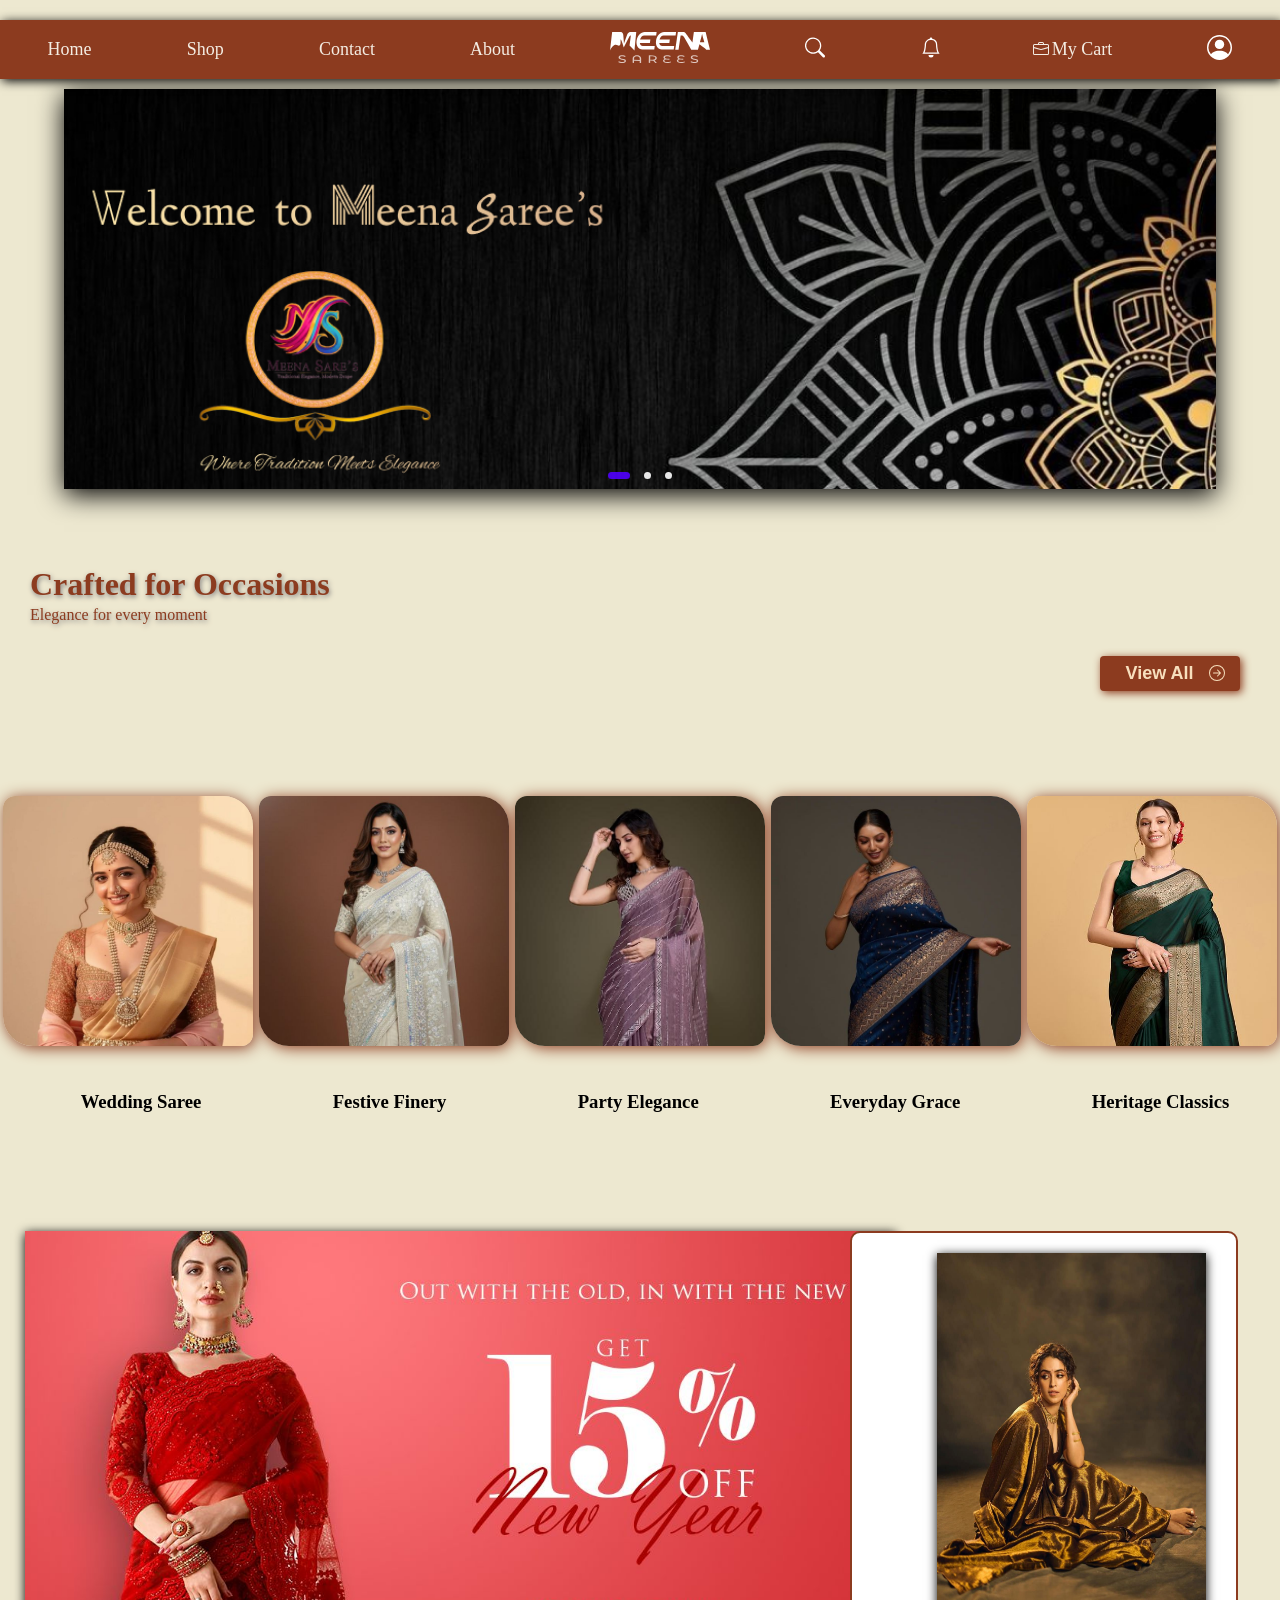
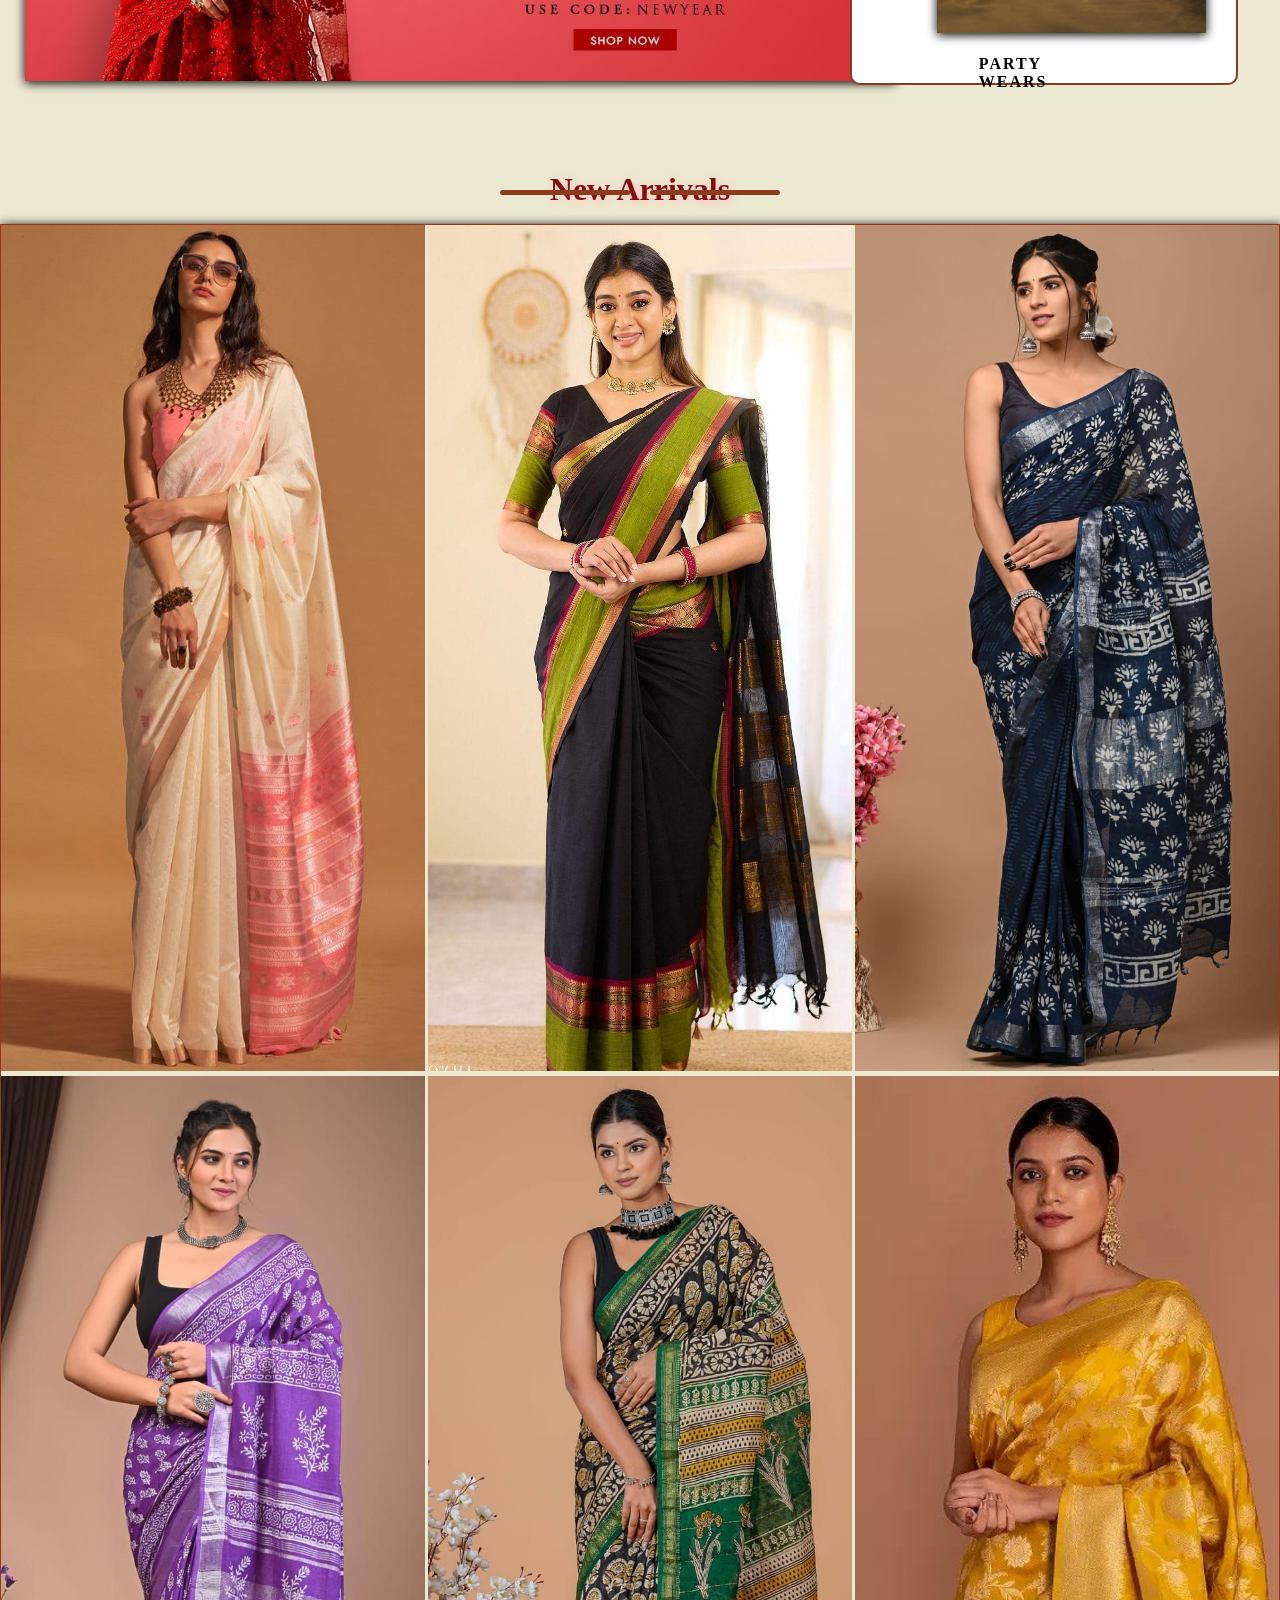
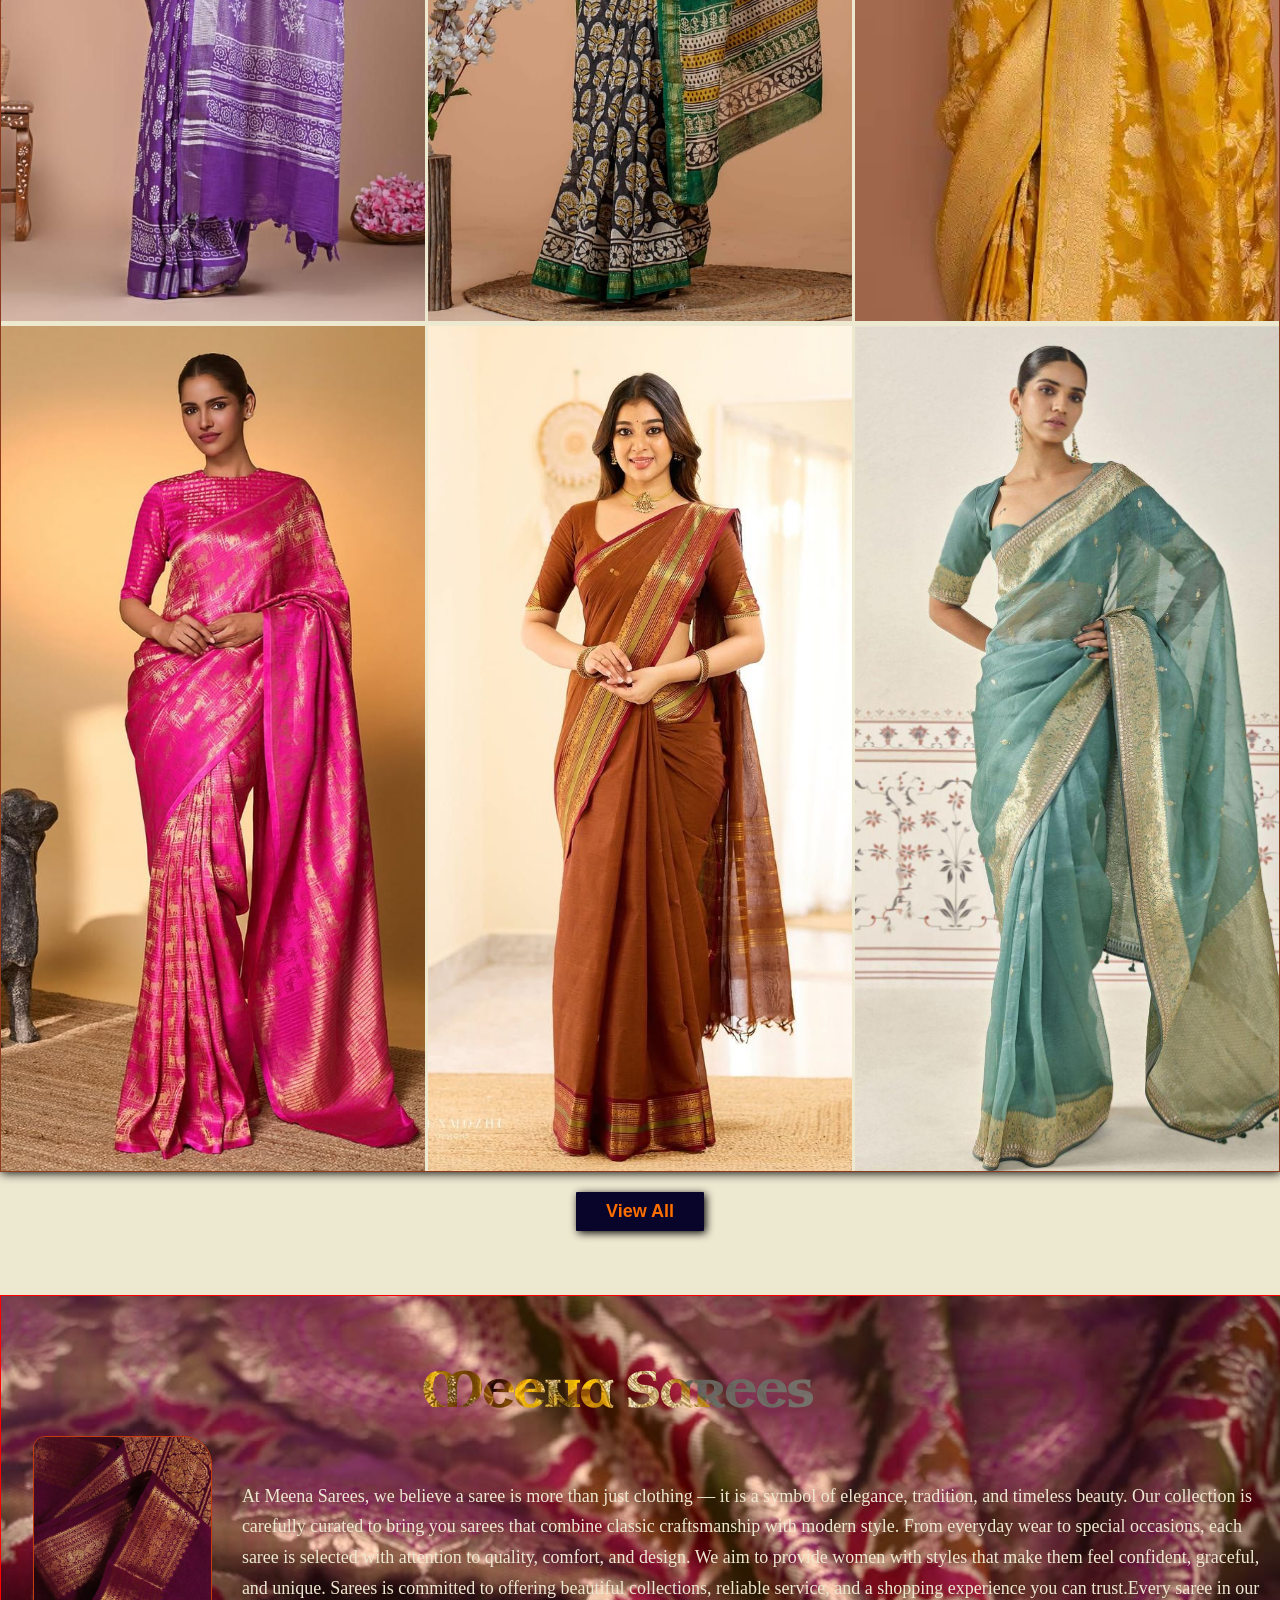
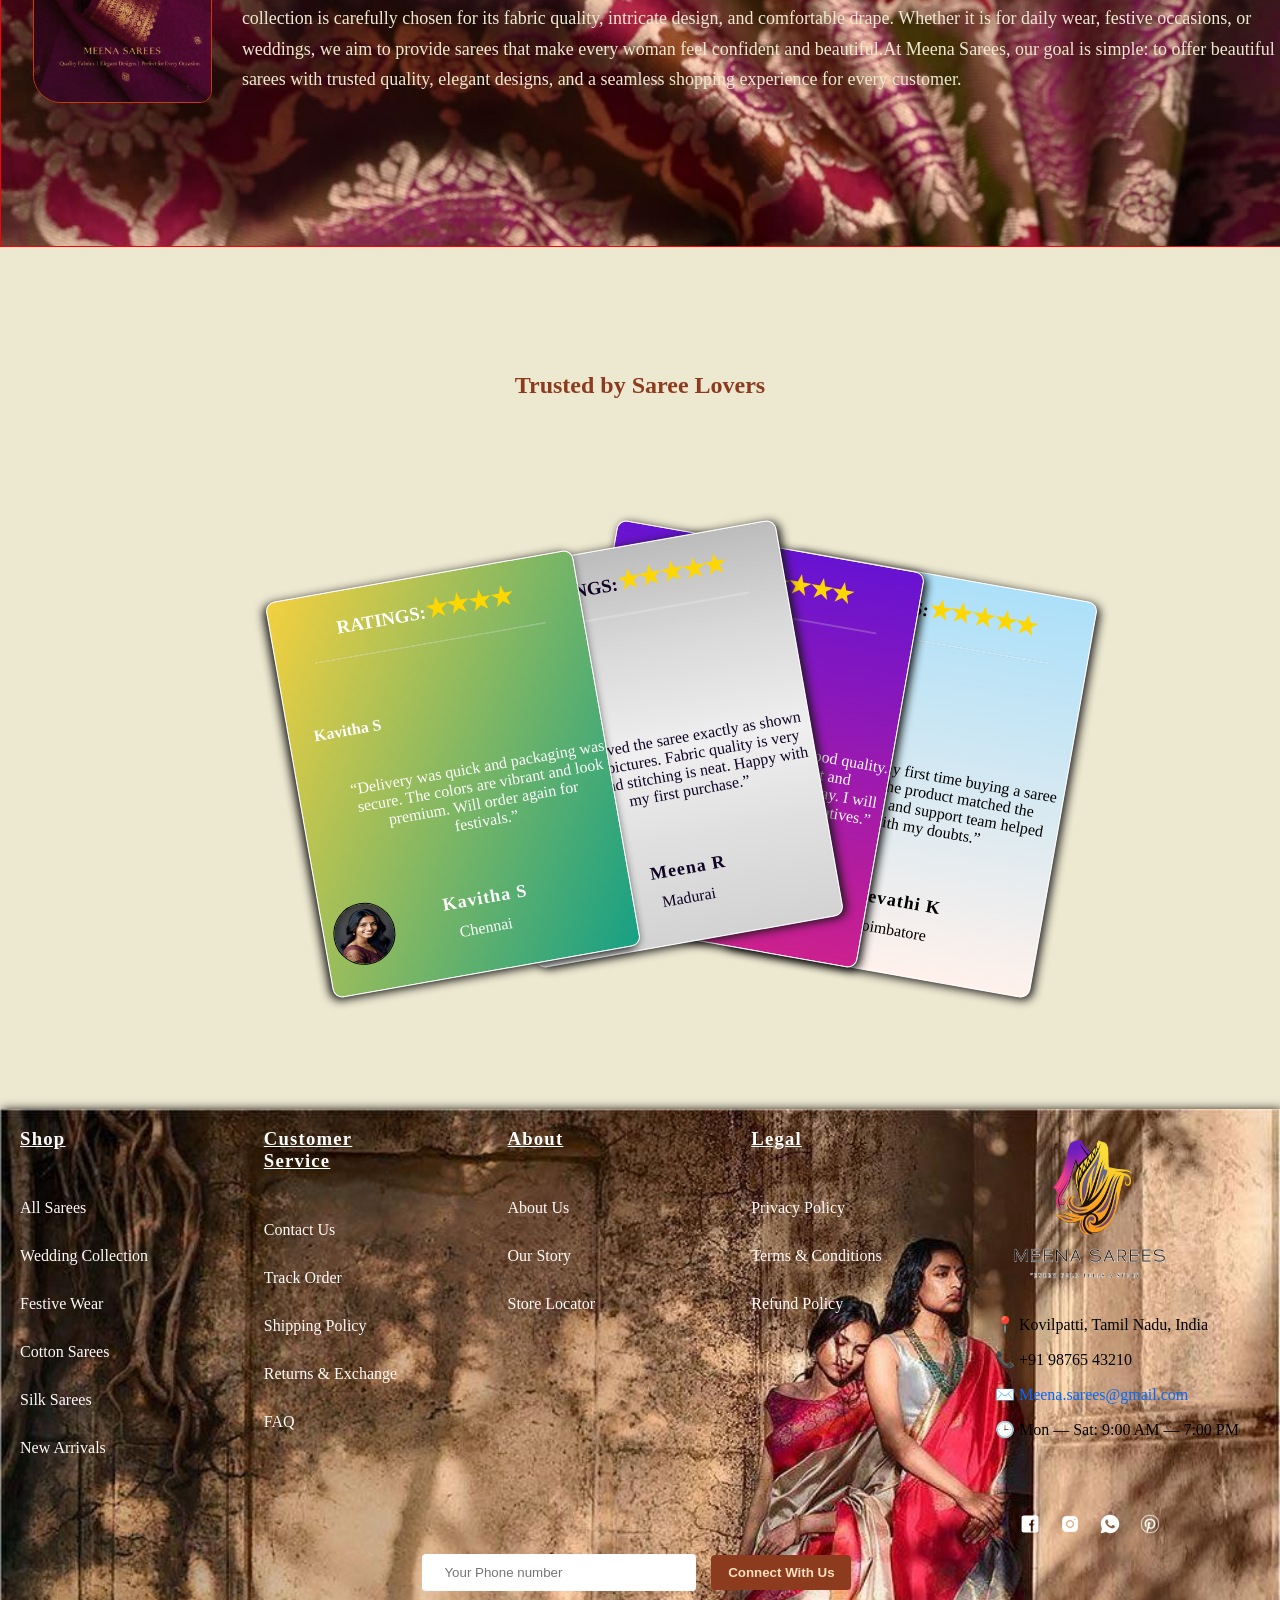
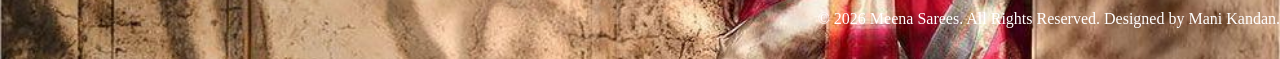
==== commit 8e860599: "Refactored project structure by moving all media files into assets directory" ====
--- a/home.html
+++ b/home.html
@@ -4,14 +4,14 @@
 <head>
   <meta charset="UTF-8">
   <title>Meena Sarees</title>
-  <link rel="icon" type="image/png" href="logos/tittle.png">
+  <link rel="icon" type="image/png" href="assets/logos/tittle.png">
   <meta name="viewport" content="width=device-width, initial-scale=1.0">
-  <link rel="stylesheet" href="style.css">
+  <link rel="stylesheet" href="home.css">
   <link rel="preconnect" href="https://fonts.googleapis.com">
   <link rel="preconnect" href="https://fonts.gstatic.com" crossorigin>
-  <link
-    href="https://fonts.googleapis.com/css2?family=Kapakana:wght@300..400&family=Lexend:wght@100..900&family=Open+Sans:ital,wght@0,300..800;1,300..800&family=Poppins:ital,wght@0,100;0,200;0,300;0,400;0,500;0,600;0,700;0,800;0,900;1,100;1,200;1,300;1,400;1,500;1,600;1,700;1,800;1,900&display=swap"
-    rel="stylesheet">
+ <link rel="preconnect" href="https://fonts.googleapis.com">
+<link rel="preconnect" href="https://fonts.gstatic.com" crossorigin>
+<link href="https://fonts.googleapis.com/css2?family=Cedarville+Cursive&family=Kapakana:wght@300..400&family=Lexend:wght@100..900&family=Open+Sans:ital,wght@0,300..800;1,300..800&family=Poppins:ital,wght@0,100;0,200;0,300;0,400;0,500;0,600;0,700;0,800;0,900;1,100;1,200;1,300;1,400;1,500;1,600;1,700;1,800;1,900&family=Uncial+Antiqua&display=swap" rel="stylesheet">
 </head>
 
 <!-- <script src="demo.js"></script> -->
@@ -22,7 +22,7 @@
 
     <div class="home"><a class="nav" href="">Home</a></div>
     <div class="shop"><a class="nav" href="viewall.html">Shop</a></div>
-    <div class="contact"><a class="nav" href="">Contact</a></div>
+    <div class="contact"><a class="nav" href="#contact">Contact</a></div>
     <div class="About"><a class="nav" href="">About</a></div>
 
     <!-- Logo...............!-->
@@ -93,7 +93,7 @@
           d="M0 8a8 8 0 1 1 16 0A8 8 0 0 1 0 8m8-7a7 7 0 0 0-5.468 11.37C3.242 11.226 4.805 10 8 10s4.757 1.225 5.468 2.37A7 7 0 0 0 8 1" />
       </svg>
       <div class="login">
-        <img class="acc-close" src="svg/x-octagon-fill.svg"> </img>
+        <img class="acc-close" src="assets/svg/x-octagon-fill.svg"> </img>
         <button class="sign-in">Sign-In</button>
         <!-- <div class="divd"></div> -->
         <button class="sign-out">Sign-Out</button>
@@ -106,9 +106,9 @@
   <!-- Banner image -->
   <div class="slider">
     <div class="slides">
-      <img class="slide active" src="images/BANNER1.jpg" alt="banner1" srcset="">
-      <img class="slide" src="images/banner2.jpg" alt="banner2" srcset=""  >
-      <img class="slide" src="images/banner3.jpg" alt="banner3" srcset="">
+      <img class="slide active" src="assets/images/BANNER1.jpg" alt="banner1" srcset="">
+      <img class="slide" src="assets/images/banner2.jpg" alt="banner2" srcset=""  >
+      <img class="slide" src="assets/images/banner3.jpg" alt="banner3" srcset="">
     </div>
     <!-- Bullets for the image -->
     <div class="bullets">
@@ -133,22 +133,22 @@
   <div class="Ocassional">
 
     <div class="Ocassional-wears">
-      <a href=""><img class="Ocassional-image1" src="Gallery/wedding.jpg" alt="" srcset=""></a>
-    </div>
-    <div class="Ocassional-wears">
-      <a href=""><img class="Ocassional-image" src="Gallery/festive.jpg" alt="" srcset="">
+      <a href=""><img class="Ocassional-image1" src="assets/Gallery/wedding.jpg" alt="" srcset=""></a>
+    </div>
+    <div class="Ocassional-wears">
+      <a href=""><img class="Ocassional-image" src="assets/Gallery/festive.jpg" alt="" srcset="">
       </a>
     </div>
     <div class="Ocassional-wears">
-      <a href=""><img class="Ocassional-image3" src="Gallery/party.jpg" alt="" srcset="">
+      <a href=""><img class="Ocassional-image3" src="assets/Gallery/party.jpg" alt="" srcset="">
       </a>
     </div>
     <div class="Ocassional-wears">
-      <a href=""><img class="Ocassional-image" src="Gallery/grace.jpg" alt="" srcset="">
+      <a href=""><img class="Ocassional-image" src="assets/Gallery/grace.jpg" alt="" srcset="">
       </a>
     </div>
     <div class="Ocassional-wears">
-      <a href=""><img class="Ocassional-image" src="Gallery/classic.jpg" alt="" srcset="">
+      <a href=""><img class="Ocassional-image" src="assets/Gallery/classic.jpg" alt="" srcset="">
       </a>
     </div>
     <div class="diff-collection">
@@ -161,8 +161,8 @@
   </div>
 
   <div class="trent-container">
-    <div class="trend1"> <img class="trend1-img" src="images/trend.jpg" alt="" srcset=""></div>
-    <div class="trend2"><img class="trend2-img" src="images/trend3.jpg" alt="" srcset="">
+    <div class="trend1"> <img class="trend1-img" src="assets/images/trend.jpg" alt="" srcset=""></div>
+    <div class="trend2"><img class="trend2-img" src="assets/images/trend3.jpg" alt="" srcset="">
       <h4 class="partywears">PARTY WEARS</h4>
     </div>
 
@@ -174,58 +174,62 @@
     <!-- 1st image -->
 
     <div class="product-card">
-      <a href=""><img class="image" src="Gallery/whitesarre.jpg" alt="" srcset=""></a>
+      <a href=""><img class="image" src="assets/Gallery/whitesarre.jpg" alt="" srcset=""></a>
     </div>
     <!-- 2nd image -->
 
     <div class="product-card">
-      <a href=""><img class="image" src="Gallery/image2.jpg" alt="Grey Kalamkari Art Cotton Saree" srcset=""></a>
+      <a href=""><img class="image" src="assets/Gallery/image2.jpg" alt="Grey Kalamkari Art Cotton Saree" srcset=""></a>
     </div>
 
     <!-- 3rd image -->
     <div class="product-card">
-      <a href=""><img class="image" src="Gallery/image3.jpg" alt="Midnight Bloom Handloom Cotton Saree" srcset=""></a>
+      <a href=""><img class="image" src="assets/Gallery/image3.jpg" alt="Midnight Bloom Handloom Cotton Saree" srcset=""></a>
     </div>
 
     <!-- 4th image -->
     <div class="product-card">
-      <a href=""><img class="image" src="Gallery/image4.jpg" alt="Classic Maroon Heritage Cotton Saree  " srcset=""></a>
+      <a href=""><img class="image" src="assets/Gallery/image4.jpg" alt="Classic Maroon Heritage Cotton Saree  " srcset=""></a>
     </div>
 
     <!-- 5th image -->
     <div class="product-card">
-      <a href=""><img class="image" src="Gallery/image5.jpg" alt="" srcset=""></a>
+      <a href=""><img class="image" src="assets/Gallery/image5.jpg" alt="" srcset=""></a>
     </div>
 
     <!-- 6th image -->
     <div class="product-card">
-      <a href=""><img class="image" src="Gallery/image6.jpg" alt="" srcset=""></a>
+      <a href=""><img class="image" src="assets/Gallery/image6.jpg" alt="" srcset=""></a>
     </div>
 
     <!-- 7th image -->
     <div class="product-card">
-      <a href=""><img class="image" src="Gallery/image7.jpg" alt="" srcset=""></a>
+      <a href=""><img class="image" src="assets/Gallery/image7.jpg" alt="" srcset=""></a>
     </div>
 
     <!-- 8th image -->
     <div class="product-card">
-      <a href=""><img class="image" src="Gallery/image8.jpg" alt="" srcset=""></a>
+      <a href=""><img class="image" src="assets/Gallery/image8.jpg" alt="" srcset=""></a>
     </div>
 
      <!-- 9th image -->
     <div class="product-card">
-      <a href=""><img class="image" src="Gallery/image9.jpg" alt="" srcset=""></a>
+      <a href=""><img class="image" src="assets/Gallery/image9.jpg" alt="" srcset=""></a>
     </div>
 </div>
   <button class="view-all2">View All</button>
-  <!-- shopBanner-Container -->
-  <div class="shopBanner-Container">
-    <div class="shop-child"><img class="rose-banner" src="images/shoptrend2.jpg" alt="" srcset=""></div>
-    <div class="shop-child">
-      <h5 class="shop-words">We bring you a carefully curated collection of sarees that blend timeless tradition with
-        modern elegance. From grand wedding silks to graceful everyday drapes, each piece is chosen for its quality,
-        craftsmanship, and comfort. Our mission is to help every woman celebrate her unique style with confidence,
-        beauty, and authenticity.</h5>
+  <!-- About-Container -->
+  <div class="about-Container">
+    <div id="about1"><img class="about-img" src="assets/images/about img.png" alt="" srcset=""></div>
+    <div id="about2">
+      <p class="Meena-saree-tittle"> Meena Sarees</p>
+
+<p class="about-section">At Meena Sarees, we believe a saree is more than just clothing — it is a symbol of elegance, tradition, and timeless beauty. Our collection is carefully curated to bring you sarees that combine classic craftsmanship with modern style.
+From everyday wear to special occasions, each saree is selected with attention to quality, comfort, and design. We aim to provide women with styles that make them feel confident, graceful, and unique.
+Sarees is committed to offering beautiful collections, reliable service, and a shopping experience you can trust.Every saree in our collection is carefully chosen for its fabric quality, intricate design, and comfortable drape.
+ Whether it is for daily wear, festive occasions, or weddings, we aim to provide sarees that make every woman feel confident and beautiful.At Meena Sarees, our goal is simple: 
+ to offer beautiful sarees with trusted quality, elegant designs, and a seamless shopping experience for every customer.
+</p>
     </div>
   </div>
   <!-- Testimonial -->
@@ -245,7 +249,7 @@
         “I received the saree exactly as shown in the pictures. Fabric quality is very good and stitching is neat. Happy
         with my first purchase.”</h4>
       </p>
-      <div class="profile"><img class="profile-img1" src="images/profile3.jpg" alt="" srcset="">
+      <div class="profile"><img class="profile-img1" src="assets/images/profile3.jpg" alt="" srcset="">
         <h5 class="c-name">Meena R </h5>
         <p class="city">Madurai</p>
       </div>
@@ -261,7 +265,7 @@
         “Delivery was quick and packaging was secure. The colors are vibrant and look premium. Will order again for
         festivals.”</h4>
       </p>
-      <div class="profile"><img class="profile-img1" src="images/profile2.jpg" alt="" srcset="">
+      <div class="profile"><img class="profile-img1" src="assets/images/profile2.jpg" alt="" srcset="">
         <h5 class="c-name">Kavitha S </h5>
         <p class="city">Chennai</p>
       </div>
@@ -277,7 +281,7 @@
         “This was my first time buying a saree online. The product matched the description and support team helped with
         my doubts.”</h4>
       </p>
-      <div class="profile"><img class="profile-img1" src="images/profile icon 1.avif" alt="" srcset="">
+      <div class="profile"><img class="profile-img1" src="assets/images/profile icon 1.avif" alt="" srcset="">
         <h5 class="c-name">Revathi K </h5>
         <p class="city">Coimbatore</p>
       </div>
@@ -294,7 +298,7 @@
         “Affordable price for such good quality. The saree looked elegant and comfortable to wear for full day. I will
         recommend this site to my relatives.”</h4>
       </p>
-      <div class="profile"><img class="profile-img1" src="images/profile4.jpg" alt="" srcset="">
+      <div class="profile"><img class="profile-img1" src="assets/images/profile4.jpg" alt="" srcset="">
         <h5 class="c-name">Sangeetha P </h5>
         <p class="city">Salem</p>
       </div>
@@ -330,7 +334,6 @@
       <h3 class="fhed">About</h3>
       <a class="fa" href="#">About Us</a>
       <a class="fa" href="#">Our Story</a>
-      <a class="fa" href="#">Careers</a>
       <a class="fa" href="#">Store Locator</a>
 
     </div>
@@ -341,11 +344,11 @@
       <a class="fa" href="#">Refund Policy</a>
 
     </div>
-    <div class="foot-logo">
-      <ul><img class="logo-img" src="logos/ms log.png" alt="" srcset=""></ul>
-      <p class="cont-info">📍 Kattur, Tamil Nadu, India</p>
+    <div id="contact">
+      <ul><img class="logo-img" src="assets/logos/ms log.png" alt="" srcset=""></ul>
+      <p class="cont-info">📍 Kovilpatti, Tamil Nadu, India</p>
       <p class="cont-info">📞 +91 98765 43210</p>
-      <a class="cont-mail" href="">✉️ support@yoursareestore.com</a>
+      <a class="cont-mail" href="">✉️ Meena.sarees@gmail.com</a>
       <p class="cont-info">🕒 Mon — Sat: 9:00 AM — 7:00 PM</p>
     </div>
   </div>
@@ -360,10 +363,10 @@
     </p>
   </div>
   <div class="follow-us">
-    <a href=""><img class="icons" src="svg/icons8-facebook.svg" alt="" srcset=""></a>
-    <a href=""><img class="icons" src="icons/instagram-new.png" alt="" srcset=""></a>
-    <a href=""><img class="icons" src="icons/icons8-whatsapp.svg" alt="" srcset=""></a>
-    <a href=""><img class="icons" src="icons/icons8-pinterest-50.png" alt="" srcset="" "></a>
+    <a href=""><img class="icons" src="assets/svg/icons8-facebook.svg" alt="" srcset=""></a>
+    <a href=""><img class="icons" src="assets/icons/instagram-new.png" alt="" srcset=""></a>
+    <a href=""><img class="icons" src="assets/icons/icons8-whatsapp.svg" alt="" srcset=""></a>
+    <a href=""><img class="icons" src="assets/icons/icons8-pinterest-50.png" alt="" srcset="" "></a>
   </div>
 
   <script src=" ms.js"></script>
--- a/home.css
+++ b/home.css
@@ -0,0 +1,912 @@
+poppins-regular {
+  font-family: "Poppins", sans-serif;
+  font-weight: 400;
+  font-style: normal;
+}
+html{
+  scroll-behavior: smooth;
+}
+#contact{
+  scroll-margin-top: 80px; /* adjust based on navbar height */
+}
+.cedarville-cursive-regular {
+  font-family: "Cedarville Cursive", cursive;
+  font-weight: 100;
+  font-style: normal;
+}
+.uncial-antiqua-regular {
+  font-family: "Uncial Antiqua", system-ui;
+  font-weight: 400;
+  font-style: normal;
+}
+
+
+body {
+  overflow-x: hidden;
+  margin: 0;
+  background-color: #EDE8D0;
+}
+
+.navigation-container {
+  width: 100%;
+  text-align: center;
+  align-items: center;
+  display: flex;
+  justify-content: space-around;
+  flex-wrap: wrap;
+  background-color: #8C3B1F;
+  margin-top: 20px;
+  position: sticky;
+  top: 0;
+  z-index: 999;
+  animation: anime  0.5s ease forwards;
+ 
+  /* border: 2px solid #F4EDE3; */
+  box-shadow: 2px 2px 10px rgb(0, 0, 0);
+
+}
+@keyframes anime {
+  from{
+    opacity: 0;
+    transform: translateY(-40px);
+  }
+  to{
+    opacity: 1;
+transform: translateY(0);
+  }
+}
+
+.nav {
+  font-weight: 500;
+font-size: large;
+  text-decoration: none;
+  color: #F4EDE3;
+ border-radius: 5px;
+
+}
+
+.nav:hover::before {
+   
+  width: 100%;
+}
+a {
+  text-decoration: none;
+  position: relative;
+  transition: color 0.5s ease;
+}
+
+a::after {
+  content: '';
+  position: absolute;
+  bottom: 0;
+  left: 0;
+  width: 100%;
+  height: 2px;
+  background: linear-gradient(90deg, transparent, #ffffff, transparent);
+  background-size: 300% 100%;
+  opacity: 0;
+  transition: opacity 0.5s;
+  border-radius: 15px;
+}
+
+.nav:hover {
+  color: #c4c8cd;
+}
+
+.nav:hover::after {
+  opacity: 1;
+  animation: shimmer111 2s linear infinite !important;
+}
+
+@keyframes shimmer111 {
+  0% {
+    background-position: 200% 0;
+  }
+  100% {
+    background-position: -200% 0;
+  }
+}
+
+.search:hover {
+  transform: scale(1.2);
+  transition: 0.2s;
+}
+
+.bell:hover {
+  transform: scale(1.2);
+  transition: 0.2s;
+}
+
+.case {
+  position: relative;
+  top: 2px;
+  right: 3px;
+}
+.account:hover {
+  transform: scale(1.2);
+  transition: 0.2s;
+}
+
+.acc-close {
+ position: relative;
+  left: 222px;
+  bottom: 3px;
+
+}
+
+.acc-close:hover {
+  transform: rotate(70deg);
+  transition: 1s;
+
+}
+
+/* Account signin box  */
+
+.login {
+  margin-left: 50px;
+
+  position: absolute;
+  top: 140%;
+  right: 0;
+  display: none;
+  height: 120px;
+  width:17%;
+  background-color: #ffffff;
+  border: 1px solid rgb(62, 62, 64);
+  border-radius: 10px;
+
+}
+
+.sign-in {
+  position: relative;
+  right: 20px;
+  top: 20px;
+  height: 40px;
+  width: 100px;
+  border-radius: 5px;
+  outline: none;
+  border: none;
+  color: white;
+  font-weight: 600;
+  background-color: #8C3B1F;
+
+}
+
+.sign-out {
+  position: relative;
+  border: 0.3px solid black;
+  background-image: linear-gradient(to top, lightgrey 0%, lightgrey 1%, #e0e0e0 26%, #efefef 48%, #d9d9d9 75%, #bcbcbc 100%);
+  right: 10px;
+  top: 20px;
+  height: 40px;
+  width: 100px;
+  border-radius: 5px;
+  font-weight: 600;
+
+}
+
+.sign-out:hover,.log:hover,.sign-in:hover{
+  opacity: 0.9;
+}
+
+.log {
+  position: relative;
+  top: 30px;
+  right: 2px;
+  border-radius: 5px;
+  background-color: rgb(43, 228, 43);
+  border: none;
+  color: white;
+  height: 40px;
+  width: 190px;
+  font-weight: 600;
+
+}
+/* banner styling */
+.slider {
+  top:10px;
+  width: 90%;
+  height: 400px;
+  position: relative;
+  overflow: hidden;
+  margin: auto;
+    box-shadow: 0 6px 25px black;
+  cursor: pointer;
+  z-index: 1;
+}
+
+/* Make slides stack on each other */
+.slides {
+  position: relative;
+  width: 100%;
+  height: 100%;
+}
+
+.slides img {
+  position: absolute;
+  width: 100%;
+  height: 100%;
+  object-fit:cover;
+  opacity: 0;
+  transition: opacity 0.6s ease-in-out;
+}
+
+/* Active image fades in */
+.slide.active {
+  opacity: 1;
+}
+
+/* Bullet container */
+.bullets {
+  position: absolute;
+bottom: 1px;
+  left: 50%;
+
+  transform: translateX(-50%);
+}
+
+/* Bullet style */
+.bullet {
+  height: 7px;
+  width: 7px;
+  background: white;
+  display: inline-block;
+  border-radius: 50%;
+  margin: 5px;
+  cursor: pointer;
+  opacity: 0.9;
+  transition: all 0.6s ease;
+}
+
+/* Active bullet becomes flat + smooth */
+.bullet.active {
+  width: 22px;        /* flat shape */
+  border-radius: 20px;
+  background: rgb(81, 0, 255);
+  opacity: 0.9;
+
+}
+
+.section2:before {
+  content: "";
+  display: block;
+  width: 130px;
+  height: 5px;
+  background: #8C3B1F;
+  left: 500px;
+  top: 50%;
+  position: absolute;
+  border-radius: 3px;
+}
+
+.section2:after {
+  content: "";
+  display: block;
+  width: 130px;
+  height: 5px;
+  background: #8C3B1F;
+  right: 500px;
+  top: 50%;
+  position: absolute;
+  border-radius: 3px;
+
+}
+
+.section2 {
+  position: relative;
+  top: 240px;
+  display: block;
+  margin: auto;
+  text-align: center;
+  text-shadow: 2px 2px 9px rgb(255, 189, 189);
+  color: rgb(132, 14, 14);
+
+}
+
+
+.sec1-sub {
+  margin-top: 120px;
+}
+
+.product-list {
+  margin-top: 20%;
+  display: grid;
+  grid-template-columns: repeat(3, 1fr); 
+  overflow-x: auto;
+  overflow-y: hidden;
+  gap: 0.2%;
+  background-color: #EDE8D0;
+  border: 1px solid #8C3B1F;
+  box-shadow: 1px 1px 10px black;
+}
+
+
+.image:hover {
+ transform: scale(1.05);
+ opacity: 0.9;
+}
+.product-card {
+  overflow: hidden;
+}
+.product-card img{
+    width: 100%;
+max-height: 100vh;
+
+  aspect-ratio: 2/ 4;    
+  object-fit: cover;    
+  display: block;
+  transition: transform 0.3s ease;
+box-shadow: 2px 2px 15px burlywood;
+
+}
+.view-all {
+  display: block;
+  margin-left: auto;
+  margin-right: 40px;
+  text-align: center;
+  height: 35px;
+  width: 140px;
+  border-radius: 4px;
+  border: none;
+  outline: none;
+  background-color: #8C3B1F;
+  color: #f7dfbd;
+  font-weight: 600;
+  font-size: large;
+  box-shadow: 2px 2px 8px #8C3B1F;
+
+}
+
+.arrow-right-circle {
+  position: relative;
+  top: 2px;
+  left: 10px;
+
+}
+
+.category {
+  position: relative;
+  bottom: 20px;
+  color: #8C3B1F;
+  text-shadow: 1px 2px 5px #827f7f;
+  line-height: 10px;
+  margin-left: 30px;
+}
+
+.Ocassional {
+  margin-bottom: 10px;
+  height: 300px;
+  max-width: 100%;
+  margin-top: 80px;
+  display: flex;
+  justify-content: space-around;
+  align-items: center;
+
+}
+
+.Ocassional-image {
+  height: 420px;
+  width: 300px;
+  position: relative;
+  top: 0px;
+  right: 20px;
+  cursor: pointer;
+}
+
+.Ocassional-image3 {
+  height: 420px;
+  width: 300px;
+  position: relative;
+  top: 0px;
+  right: 36px;
+  cursor: pointer;
+}
+
+.Ocassional-image1 {
+  height: 330px;
+  width: 260px;
+  position: relative;
+  top: 0px;
+  bottom: 15px;
+  right: 10px;
+  cursor: pointer;
+}
+
+.Ocassional-wears {
+  height: 250px;
+  width: 250px;
+  border-radius:12px 30px;
+  overflow:hidden;
+  cursor: pointer;
+  animation: ocassionl  0.9s ease forwards;
+  transition: 0.7s ease, opacity 0.2s ease;
+  box-shadow: 2px 2px 15px #8C3B1F;
+
+}
+ 
+
+
+
+.Ocassional-wears:hover {
+  opacity: 0.7;
+  transform: scale(1.05);
+  border: 1px solid #8C3B1F;
+
+
+}
+
+.diff-collection {
+  display: flex;
+  height: 100px;
+  width: 100%;
+  flex-direction: row;
+  justify-content: space-around;
+  align-items: flex-end;
+  position: absolute;
+  cursor: pointer;
+  margin-top: 320px;
+}
+
+.diff-head {
+  color: rgb(0, 0, 0);
+  opacity: 1;
+  cursor: pointer;
+  padding-left: 30px;
+
+}
+
+/* .diff-head:hover{
+ opacity:1;
+} */
+.view-all2 {
+  display: block;
+  margin: auto;
+  text-align: center;
+  height: 39px;
+  width: 10%;
+  border-radius: 1px;
+  border: none;
+margin-top: 20px;
+  background-color: #08042a;
+  color: #ff6f00;
+  font-weight: 600;
+  font-size: large;
+  box-shadow: 2px 2px 8px #040404;
+
+}
+.view-all2:hover{
+  transition:  0.8s ease-in-out;
+ width: 15%;
+  letter-spacing: 5px;  
+}
+
+
+.trent-container {
+  position: relative;
+  top: 150px;
+  height: 450px;
+  width: 100%;
+  display: grid;
+  gap: 10px;
+  justify-content: space-around;
+  grid-template-columns: 50% 50%;
+}
+
+.trend2 {
+
+  border: 2px solid #8C3B1F;
+  background-color: #ffffff;
+  display: flex;
+  height: 450px;
+  width: 60%;
+  position: relative;
+  left: 200px;
+  top: px;
+  border-radius: 10px;
+  /* box-shadow: 0 2px 10px black; */
+}
+
+.trend1-img {
+  position: relative;
+  height: 450px;
+  box-shadow: 0 2px 10px black;
+  display: flex;
+  left: 25px;
+  cursor: pointer;
+}
+
+.trend2-img {
+  position: relative;
+  height: 380px;
+  width: 70%;
+  display: flex;
+  flex-wrap: wrap;
+  cursor: pointer;
+  top: 20px;
+  left: 85px;
+  /* border-radius: 15px; */
+  box-shadow: 0 2px 10px black;
+
+}
+
+.partywears {
+  display: inline-block;
+  width: 100%;
+  height: 10px;
+  position: relative;
+  top: 400px;
+  right: 142px;
+  letter-spacing: 2px;
+}
+
+.testimonial {
+  text-align: center;
+  margin-top: 100px;
+}
+
+.testimonial-head {
+  color: #8C3B1F;
+  position: relative;
+  top: 25px;
+}
+
+.testimonial-container {
+  height: 500px;
+  width: 100%;
+  display: flex;
+  flex-direction: row;
+  justify-content: space-around;
+  align-items: center;
+  gap: 15px;
+  position: relative;
+  top: 100px;
+
+
+}
+
+.top-rating {
+  text-align: center;
+}
+
+.review1,
+.review2,
+.review3,
+.review4 {
+  height: 400px;
+  width: 330px;
+  border-radius: 10px;
+  border: 0.1px solid rgb(0, 0, 0);
+  background-color: rgb(253, 253, 253);
+  box-shadow: 2px 1px px black;
+  cursor: pointer;
+}
+
+.review1:hover,
+.review2:hover,
+.review3:hover,
+.review4:hover {
+  z-index: 111;
+  transform: rotate(0deg);
+  transition: 1s;
+}
+
+.review1 {
+  background-image: linear-gradient(to top, lightgrey 0%, lightgrey 1%, #e0e0e0 26%, #efefef 48%, #d9d9d9 75%, #bcbcbc 100%);
+
+  position: relative;
+  color: #100325;
+  left: 500px;
+  top: 0px;
+  bottom: 80px;
+  border: 1px solid white;
+  box-shadow: 3px 2px 10px rgb(22, 22, 22);
+  transform: rotate(-10deg);
+  z-index: 2;
+}
+
+.review2 {
+  position: relative;
+  background-image: linear-gradient(-60deg, #16a085 0%, #f4d03f 100%);
+  color: rgb(255, 255, 255);
+  right: 30px;
+  top: 30px;
+  transform: rotate(-10deg);
+  border: 1px solid white;
+  box-shadow: -3px 2px 10px rgb(15, 15, 15);
+  z-index: 2;
+}
+
+.review3 {
+
+  background-image: linear-gradient(to top, #fff1eb 0%, #ace0f9 100%);
+  position: relative;
+  left: 100px;
+  bottom: 70px;
+  top: 30px;
+  transform: rotate(10deg);
+  border: 1px solid white;
+  box-shadow: 3px 2px 10px rgb(22, 22, 22);
+}
+
+.review4 {
+  background-image: linear-gradient(to top, #cc208e 0%, #6713d2 100%);
+  color: rgb(255, 255, 255);
+  position: relative;
+  right: 400px;
+  top: 0px;
+  transform: rotate(10deg);
+  border: 1px solid white;
+  box-shadow: 3px 2px 10px rgb(0, 0, 0);
+
+}
+
+.cus-name {
+  padding-left: 8%;
+  padding-top: 25px;
+  position: relative;
+  top: 15px;
+}
+
+.words {
+  text-align: center;
+  width: 260px;
+  padding-left: 50px;
+  padding-top: 35px;
+}
+
+.profile {
+  height: 50px;
+  width: 280px;
+  text-align: center;
+  margin: auto;
+  border-radius: 20px;
+  /* border: 1px solid blue; */
+  margin-top: 40px;
+  /* box-shadow: 2px 1px 5px rgb(255, 255, 255); */
+
+}
+
+.c-name {
+  position: relative;
+  bottom: 80px;
+  left: 10px;
+  font-size: large;
+  letter-spacing: 1px;
+
+}
+
+.profile-img1 {
+  height: 60px;
+  width: 60px;
+  border-radius: 35px;
+  border: 1px solid black;
+  position: relative;
+  right: 115px;
+  top: 10px;
+
+}
+
+.city {
+  position: relative;
+  bottom: 100px;
+  left: 6px;
+}
+
+.footer {
+  min-height: 550px;
+  max-width: 100%;
+  position: relative;
+  top: 215px;
+  display: flex;
+  flex-direction: row;
+  justify-content: space-around;
+  background-image: url(assets/images/footer.jpg);
+  background-repeat: no-repeat;
+  background-size: cover;
+  gap: 50px;
+  box-shadow: 2px 1px 10px rgb(0, 0, 0);
+
+
+}
+
+.foot {
+  height: 250px;
+  width: 12%;
+  display: flex;
+  gap: 30px;
+  flex-direction: column;
+
+}
+
+.fhed {
+  color: #ffffff;
+  text-decoration: underline;
+  letter-spacing: 1.2px;
+
+}
+
+.fa {
+  text-decoration: none;
+  color: #fffaf9;
+}
+
+.fa:hover {
+
+  transform: scale(1.1);
+  letter-spacing: 1px;
+  font-weight: 200;
+  /* color: #f7dfbd; */
+  transition: 0.2s;
+  text-shadow: 1px 1px #ffffff;
+
+
+}
+
+.connect {
+  height: 50px;
+  width: 550px;
+  position: relative;
+  top: 110px;
+  left: 33%;
+}
+
+.contct {
+  height: 35px;
+  width: 270px;
+  border-radius: 4px;
+  border: none;
+  outline: none;
+
+}
+
+.contct::placeholder {
+  padding-left: 20px;
+}
+
+.contct:hover {
+  box-shadow: 2px 2px 10px #f7dfbd;
+}
+
+.cont-btn {
+  position: relative;
+  left: 15px;
+
+  height: 35px;
+  width: 140px;
+  border-radius: 4px;
+  border: none;
+  outline: none;
+  background-color: #8C3B1F;
+  color: #f7dfbd;
+  font-weight: 600;
+}
+
+.cont-btn:hover {
+  box-shadow: 1px 1px 10px rgb(43, 228, 43);
+  background-color: rgb(43, 228, 43);
+
+}
+
+.last {
+  text-align: end;
+  width: 100%;
+  height: 35px;
+  color: #ffffff;
+  position: relative;
+  top: 100px;
+}
+
+
+
+/* footer follow us icon */
+.follow-us {
+  display: flex;
+  gap: 20px;
+  align-items: end;
+  height: 33px;
+  position: relative;
+  bottom: 40px;
+  justify-content: end;
+  right: 120px;
+}
+
+.icons {
+  width: 20px;
+  height: 35;
+
+}
+
+.icons:hover {
+  position: relative;
+  transform: translateY(-5px);
+  transition: 0.5s;
+}
+
+.about-Container {
+  display: flex;
+  justify-content: space-around;
+  align-items: center;
+  width: 100%;
+  height: 550px;
+  gap: 5rem;
+  border: 1px solid red;
+  background-image: url(assets/images/about-bg.jpg);
+  background-repeat: no-repeat;
+  background-size: cover;
+  margin-top: 5%;
+  color: #EDE8D0;
+}
+.about-img{
+  width: 110%;
+ border: 0.5px solid #c53b0d;
+  border-radius:12px 28px;
+  margin-left: 2rem; 
+  /* box-shadow: 0 0 10px #f5efd5;   */
+}
+.Meena-saree-tittle{
+ font-weight: 600;
+ font-size: 3em;
+  font-family: "Uncial Antiqua", system-ui;
+  text-align: center;
+position: relative;
+bottom: 4rem;
+right: 3em;
+color: transparent;
+/* text-shadow:0 0 6px ; */
+background-color: transparent;
+background-clip: text ;
+-webkit-background-clip: text;
+background-image: url(assets/images/textbg.jpg);
+animation:textanim 30s linear infinite;
+background-repeat: repeat;
+}
+@keyframes textanim{
+  from{
+    background-position:0% center;
+  }
+  to{
+    background-position:200% center;
+  }
+}
+.about-section{
+  font-size: large;
+  font-weight: 500;
+  /* width: 100%; */
+  line-height: 170%;
+  position: relative;
+  bottom: 3em;
+ 
+}
+
+.foot-logo {
+  display: flex;
+  flex-direction: column;
+  color: rgb(255, 255, 255);
+  justify-content: start;
+  position: relative;
+  left: 30px;
+
+}
+
+.logo-img {
+  height: 200px;
+  width: 225px;
+  position: relative;
+  right: 55px;
+  bottom: 10px;
+}
+
+.cont-info {
+  position: relative;
+  bottom: 30px;
+  text-decoration: none;
+  list-style: none;
+}
+
+.cont-mail {
+  position: relative;
+  bottom: 30px;
+  text-decoration: none;
+  list-style: none;
+  color: #006aff;
+}
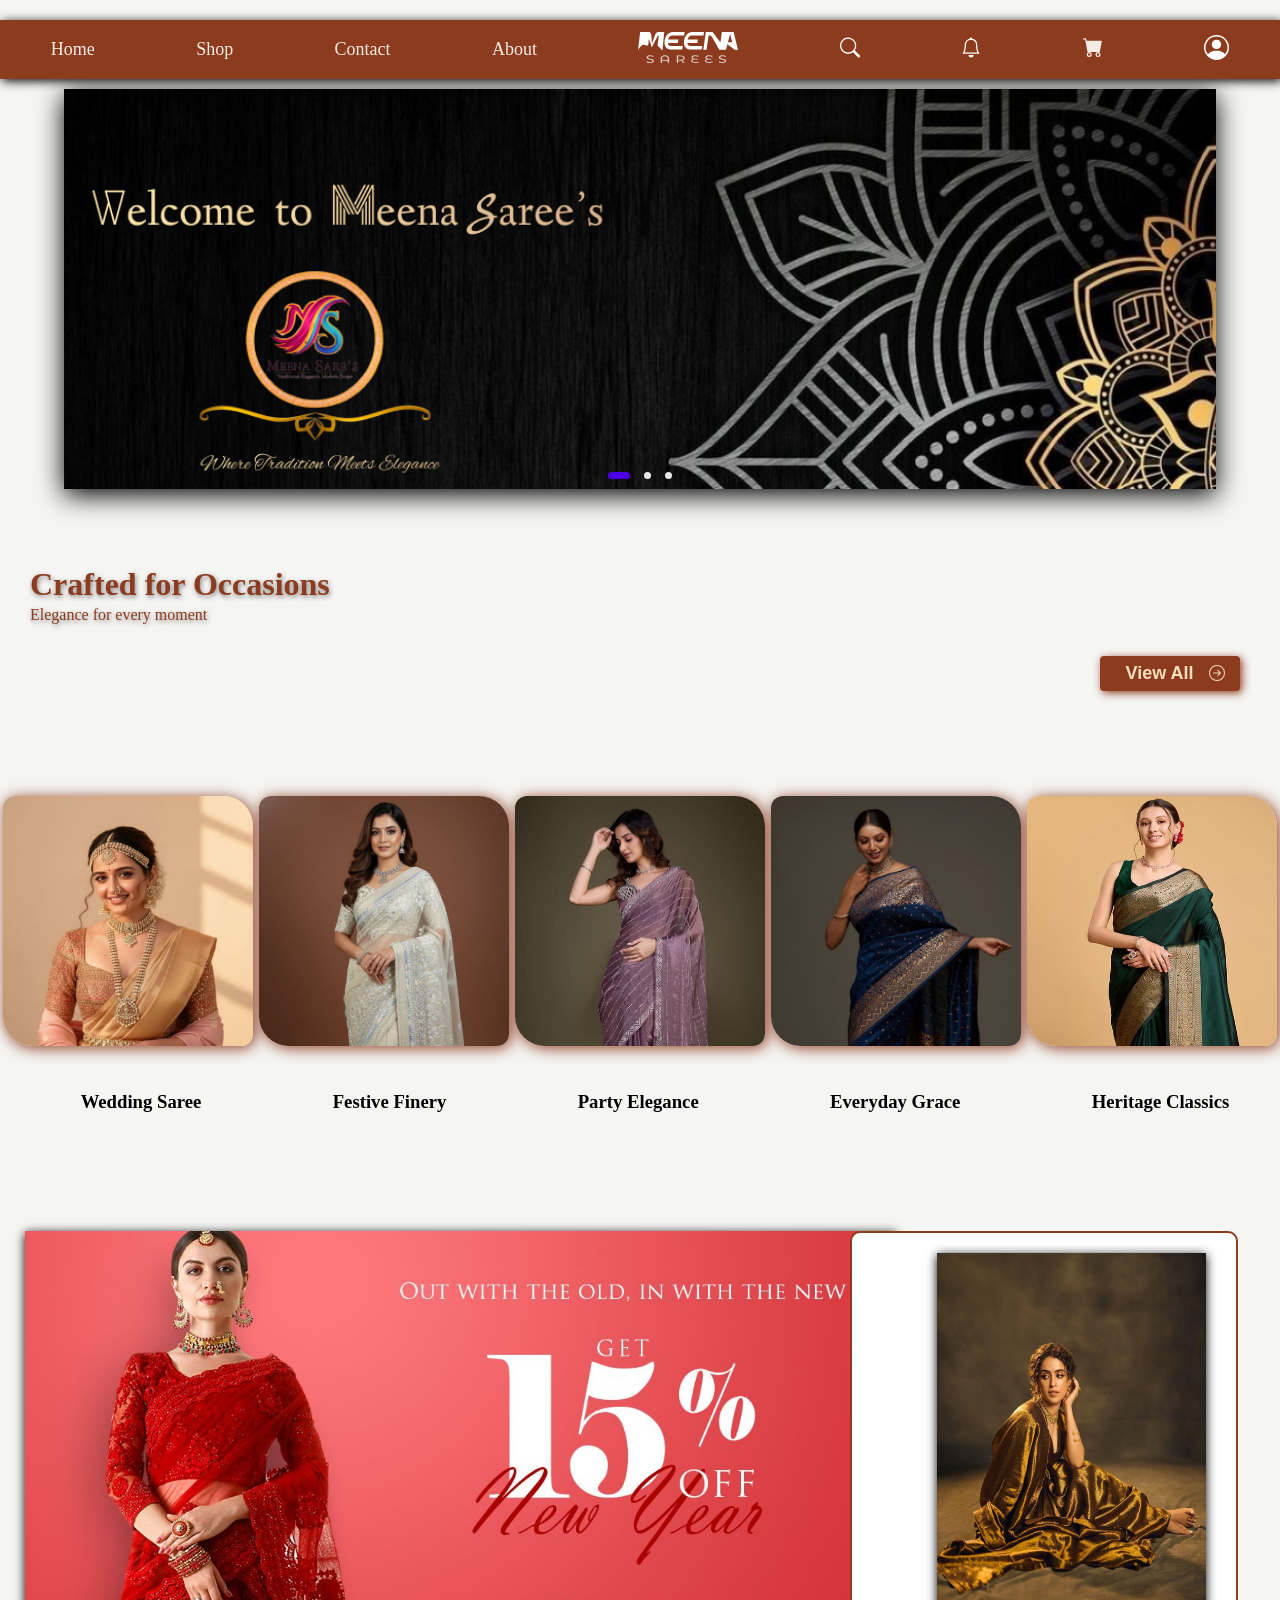
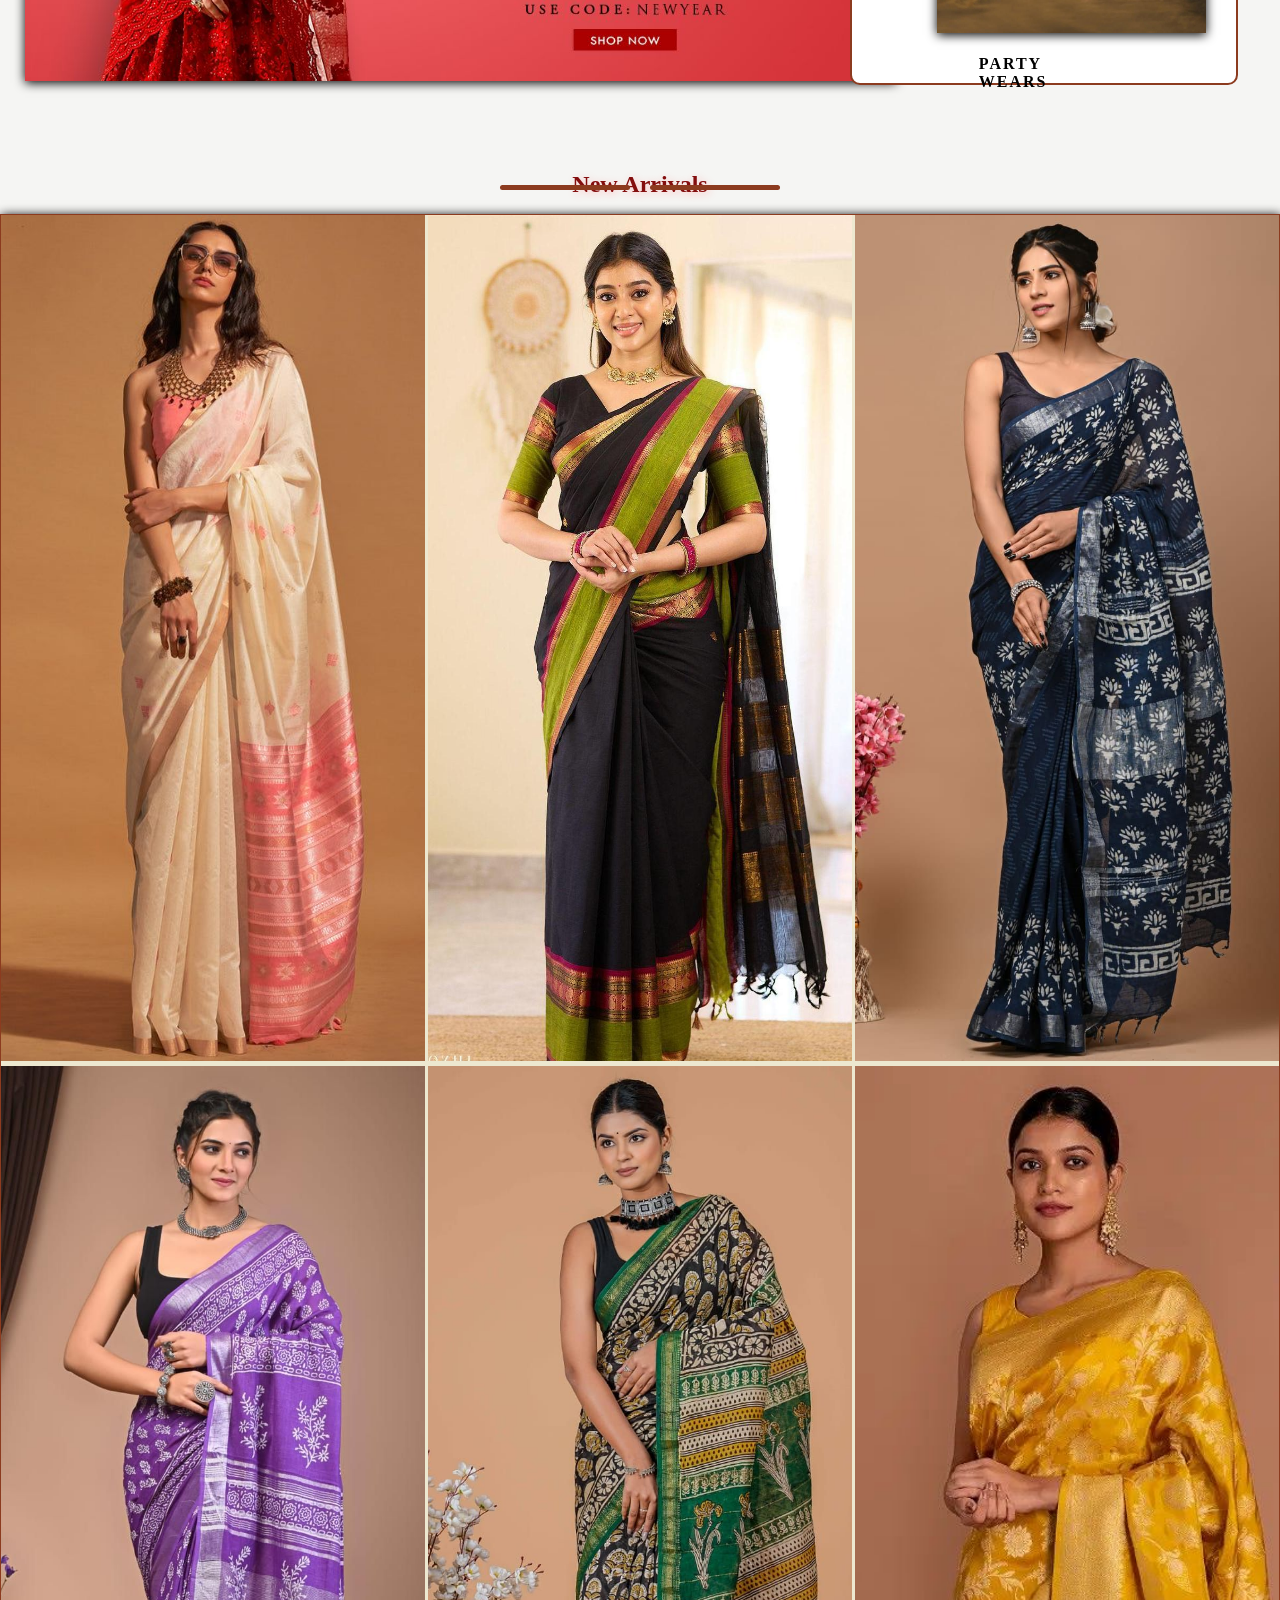
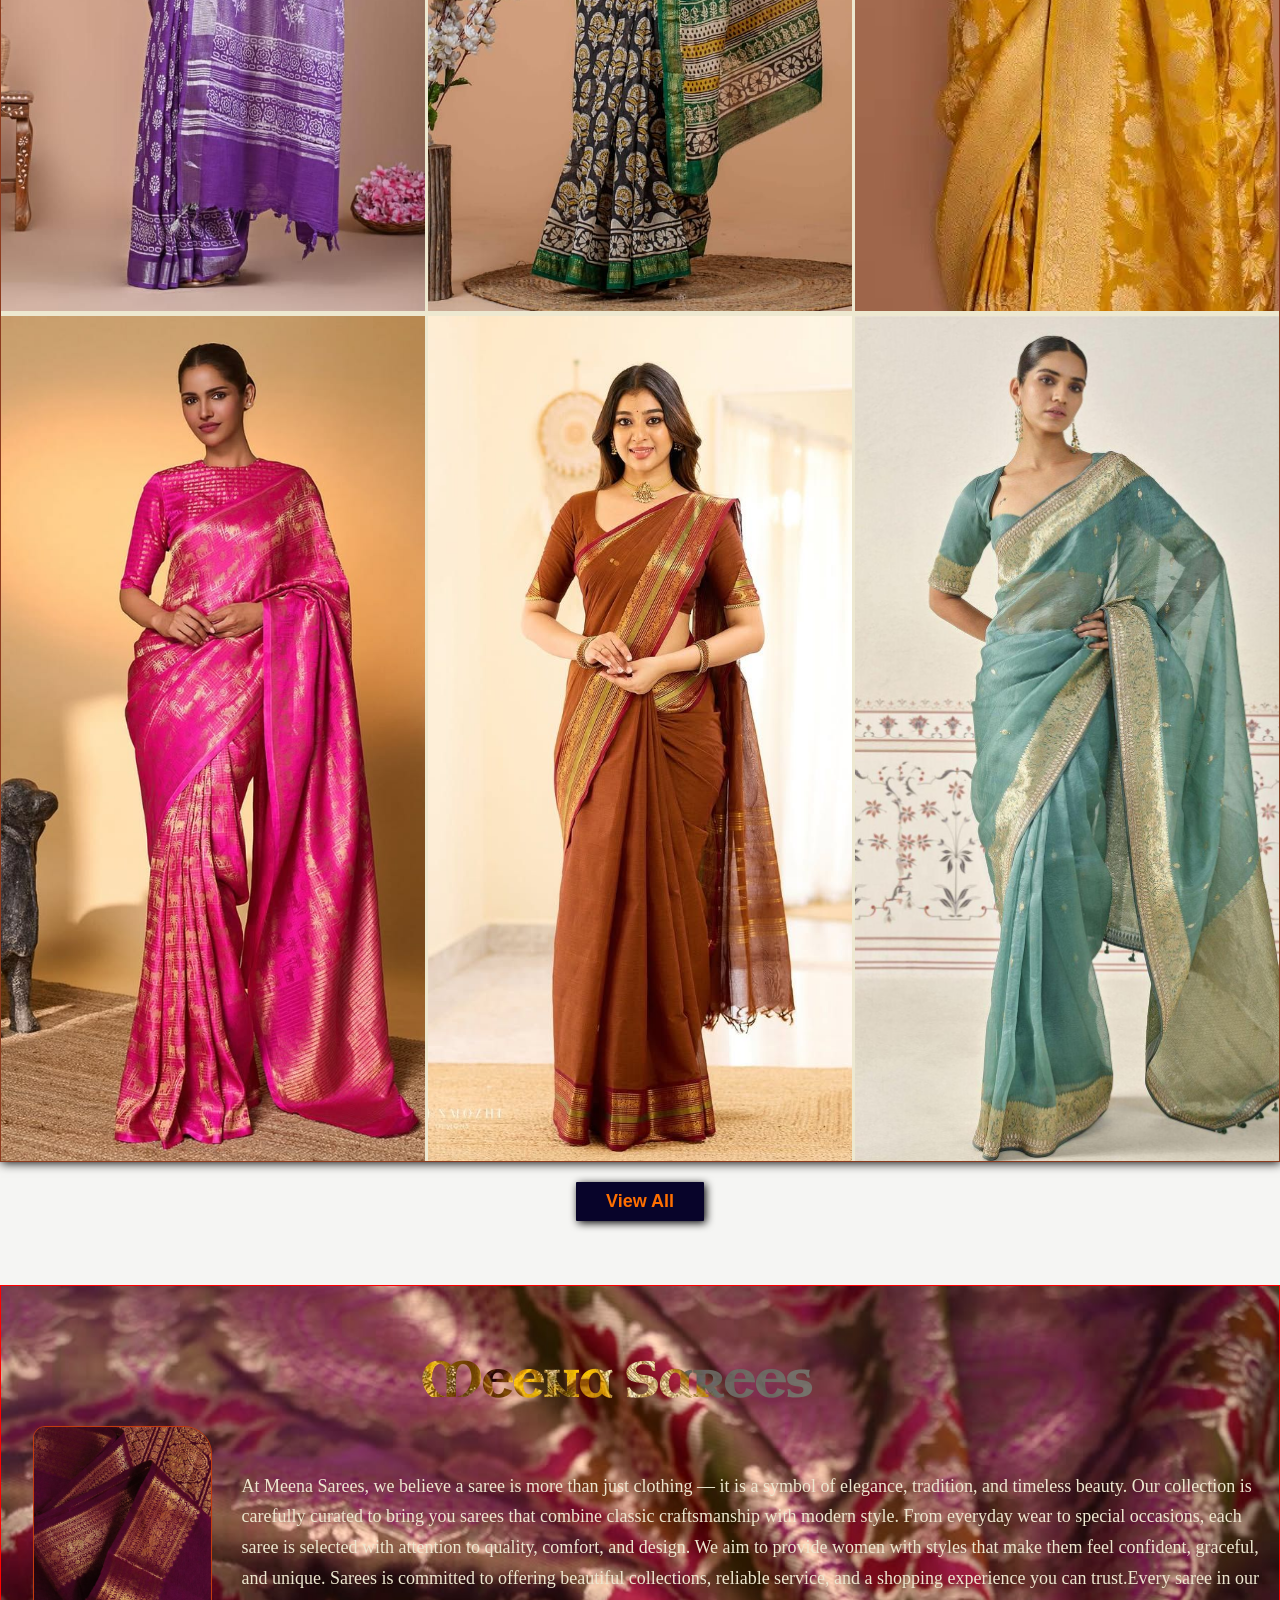
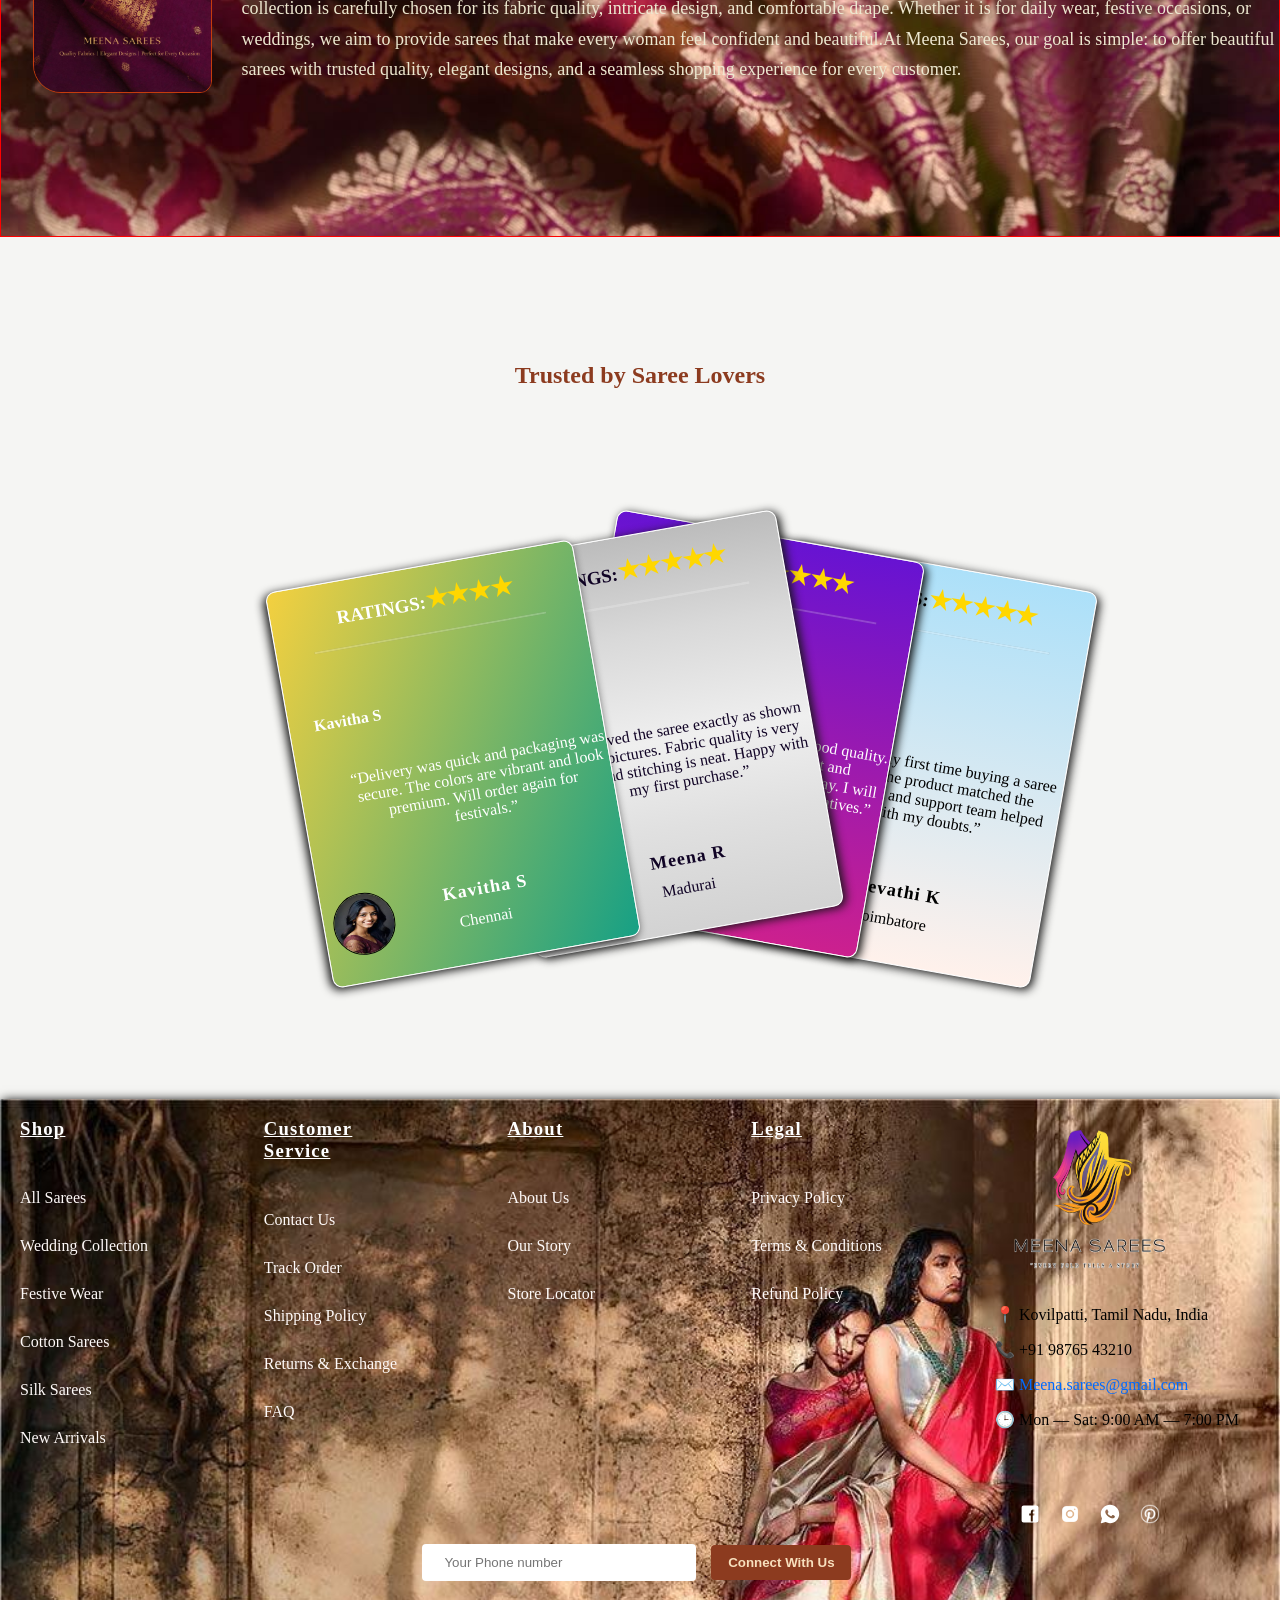
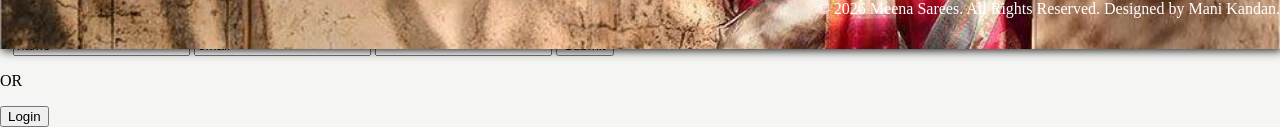
==== commit 970c6d7e: "Added product filter navigation" ====
--- a/home.html
+++ b/home.html
@@ -23,7 +23,7 @@
     <div class="home"><a class="nav" href="">Home</a></div>
     <div class="shop"><a class="nav" href="viewall.html">Shop</a></div>
     <div class="contact"><a class="nav" href="#contact">Contact</a></div>
-    <div class="About"><a class="nav" href="">About</a></div>
+    <div class="About"><a class="nav" href="#about-Container">About</a></div>
 
     <!-- Logo...............!-->
     <div class="logo"><svg style="width: 100px; height: 55px;" id="Layer1" data-name="Layer 1"
@@ -67,23 +67,21 @@
         </g>
       </svg></div>
     <!--search icon.......!-->
-    <div><svg style="width: 20px; height: 25px; color: #ffffff;" xmlns="http://www.w3.org/2000/svg" width="16"
+    <div><a href=""><svg style="width: 20px; height: 25px; color: #ffffff;" xmlns="http://www.w3.org/2000/svg" width="16"
         height="16" fill="currentColor" class="search" viewBox="0 0 16 16">
         <path
           d="M11.742 10.344a6.5 6.5 0 1 0-1.397 1.398h-.001q.044.06.098.115l3.85 3.85a1 1 0 0 0 1.415-1.414l-3.85-3.85a1 1 0 0 0-.115-.1zM12 6.5a5.5 5.5 0 1 1-11 0 5.5 5.5 0 0 1 11 0" />
-      </svg></div>
+      </svg></a></div>
     <!--Notification............!-->
-    <div><svg style="width: 20px; height: 25px; color: #ffffff;" xmlns="http://www.w3.org/2000/svg" width="16"
+    <div><a href=""><svg style="width: 20px; height: 25px; color: #ffffff;" xmlns="http://www.w3.org/2000/svg" width="16"
         height="16" fill="currentColor" class="bell" viewBox="0 0 16 16">
         <path
           d="M8 16a2 2 0 0 0 2-2H6a2 2 0 0 0 2 2M8 1.918l-.797.161A4 4 0 0 0 4 6c0 .628-.134 2.197-.459 3.742-.16.767-.376 1.566-.663 2.258h10.244c-.287-.692-.502-1.49-.663-2.258C12.134 8.197 12 6.628 12 6a4 4 0 0 0-3.203-3.92zM14.22 12c.223.447.481.801.78 1H1c.299-.199.557-.553.78-1C2.68 10.2 3 6.88 3 6c0-2.42 1.72-4.44 4.005-4.901a1 1 0 1 1 1.99 0A5 5 0 0 1 13 6c0 .88.32 4.2 1.22 6" />
-      </svg></div>
+      </svg></a></div>
     <!--Cart...........!-->
-    <div class="mycart"><a class="nav" href=""><svg class="case" xmlns="http://www.w3.org/2000/svg" width="16"
-          height="16" fill="currentColor" class="bi bi-briefcase" viewBox="0 0 16 16">
-          <path
-            d="M6.5 1A1.5 1.5 0 0 0 5 2.5V3H1.5A1.5 1.5 0 0 0 0 4.5v8A1.5 1.5 0 0 0 1.5 14h13a1.5 1.5 0 0 0 1.5-1.5v-8A1.5 1.5 0 0 0 14.5 3H11v-.5A1.5 1.5 0 0 0 9.5 1zm0 1h3a.5.5 0 0 1 .5.5V3H6v-.5a.5.5 0 0 1 .5-.5m1.886 6.914L15 7.151V12.5a.5.5 0 0 1-.5.5h-13a.5.5 0 0 1-.5-.5V7.15l6.614 1.764a1.5 1.5 0 0 0 .772 0M1.5 4h13a.5.5 0 0 1 .5.5v1.616L8.129 7.948a.5.5 0 0 1-.258 0L1 6.116V4.5a.5.5 0 0 1 .5-.5" />
-        </svg>My Cart </a></div>
+    <div class="mycart"><a class="nav" href=""><svg xmlns="http://www.w3.org/2000/svg" width="20" height="20" fill="currentColor" class="cart" viewBox="0 0 16 16">
+  <path d="M0 1.5A.5.5 0 0 1 .5 1H2a.5.5 0 0 1 .485.379L2.89 3H14.5a.5.5 0 0 1 .491.592l-1.5 8A.5.5 0 0 1 13 12H4a.5.5 0 0 1-.491-.408L2.01 3.607 1.61 2H.5a.5.5 0 0 1-.5-.5M5 12a2 2 0 1 0 0 4 2 2 0 0 0 0-4m7 0a2 2 0 1 0 0 4 2 2 0 0 0 0-4m-7 1a1 1 0 1 1 0 2 1 1 0 0 1 0-2m7 0a1 1 0 1 1 0 2 1 1 0 0 1 0-2"/>
+</svg></a></div>
 
     <!-- account -->
     <div class="Acount-container"><svg style="width: 25px; height: 25px; color: #ffffff;" class="account"
@@ -130,6 +128,7 @@
           d="M1 8a7 7 0 1 0 14 0A7 7 0 0 0 1 8m15 0A8 8 0 1 1 0 8a8 8 0 0 1 16 0M4.5 7.5a.5.5 0 0 0 0 1h5.793l-2.147 2.146a.5.5 0 0 0 .708.708l3-3a.5.5 0 0 0 0-.708l-3-3a.5.5 0 1 0-.708.708L10.293 7.5z" />
       </svg></button></a>
   <!-- categories  -->
+   
   <div class="Ocassional">
 
     <div class="Ocassional-wears">
@@ -160,13 +159,16 @@
     </div>
   </div>
 
+  <section>
   <div class="trent-container">
-    <div class="trend1"> <img class="trend1-img" src="assets/images/trend.jpg" alt="" srcset=""></div>
+    <div class="trend1"> <a href="viewall.html"><img class="trend1-img" src="assets/images/trend.jpg" alt="" srcset=""></a></div>
     <div class="trend2"><img class="trend2-img" src="assets/images/trend3.jpg" alt="" srcset="">
       <h4 class="partywears">PARTY WEARS</h4>
-    </div>
-
-  </div>
+      
+    </div>
+
+  </div>
+  
 <h1 class="section2">New Arrivals</h1>
 
   <!-- product lists -->
@@ -219,7 +221,7 @@
 </div>
   <button class="view-all2">View All</button>
   <!-- About-Container -->
-  <div class="about-Container">
+  <div id="about-Container">
     <div id="about1"><img class="about-img" src="assets/images/about img.png" alt="" srcset=""></div>
     <div id="about2">
       <p class="Meena-saree-tittle"> Meena Sarees</p>
@@ -369,6 +371,20 @@
     <a href=""><img class="icons" src="assets/icons/icons8-pinterest-50.png" alt="" srcset="" "></a>
   </div>
 
+  <!-- login popup -->
+
+  <div class="login-popup" id="loginPopup">
+    <h2>Login</h2>
+    <span class="close">&times;</span>
+    <input type="text" value="name" placeholder="Username">
+    <input type="email" value="email" placeholder="E-mail">
+    <input type="password" value="pass" placeholder="password">
+    <button class="submit-button">Submit</button>
+    <p>OR</p>
+    <button>Login</button>
+    <div class="other-apps"></div>
+  </div>
+
   <script src=" ms.js"></script>
 </body>
 
--- a/home.css
+++ b/home.css
@@ -5,6 +5,7 @@
 }
 html{
   scroll-behavior: smooth;
+  scroll-padding-top:  120px;
 }
 #contact{
   scroll-margin-top: 80px; /* adjust based on navbar height */
@@ -24,7 +25,7 @@
 body {
   overflow-x: hidden;
   margin: 0;
-  background-color: #EDE8D0;
+  background-color: #eeede98b;
 }
 
 .navigation-container {
@@ -74,6 +75,8 @@
   position: relative;
   transition: color 0.5s ease;
 }
+
+
 
 a::after {
   content: '';
@@ -107,25 +110,11 @@
   }
 }
 
-.search:hover {
+.search:hover,.bell:hover,.account:hover,.cart:hover{
   transform: scale(1.2);
   transition: 0.2s;
 }
 
-.bell:hover {
-  transform: scale(1.2);
-  transition: 0.2s;
-}
-
-.case {
-  position: relative;
-  top: 2px;
-  right: 3px;
-}
-.account:hover {
-  transform: scale(1.2);
-  transition: 0.2s;
-}
 
 .acc-close {
  position: relative;
@@ -302,6 +291,7 @@
   color: rgb(132, 14, 14);
 
 }
+
 
 
 .sec1-sub {
@@ -822,12 +812,13 @@
   transition: 0.5s;
 }
 
-.about-Container {
+#about-Container {
   display: flex;
   justify-content: space-around;
   align-items: center;
-  width: 100%;
-  height: 550px;
+  max-width: 100%;
+  min-height: 550px;
+
   gap: 5rem;
   border: 1px solid red;
   background-image: url(assets/images/about-bg.jpg);
@@ -909,4 +900,13 @@
   text-decoration: none;
   list-style: none;
   color: #006aff;
+}
+
+.panel{
+  display: flex;
+  justify-content: center;
+  align-items: center;
+  height: 100vh;
+  top: 0;
+  position: sticky;
 }
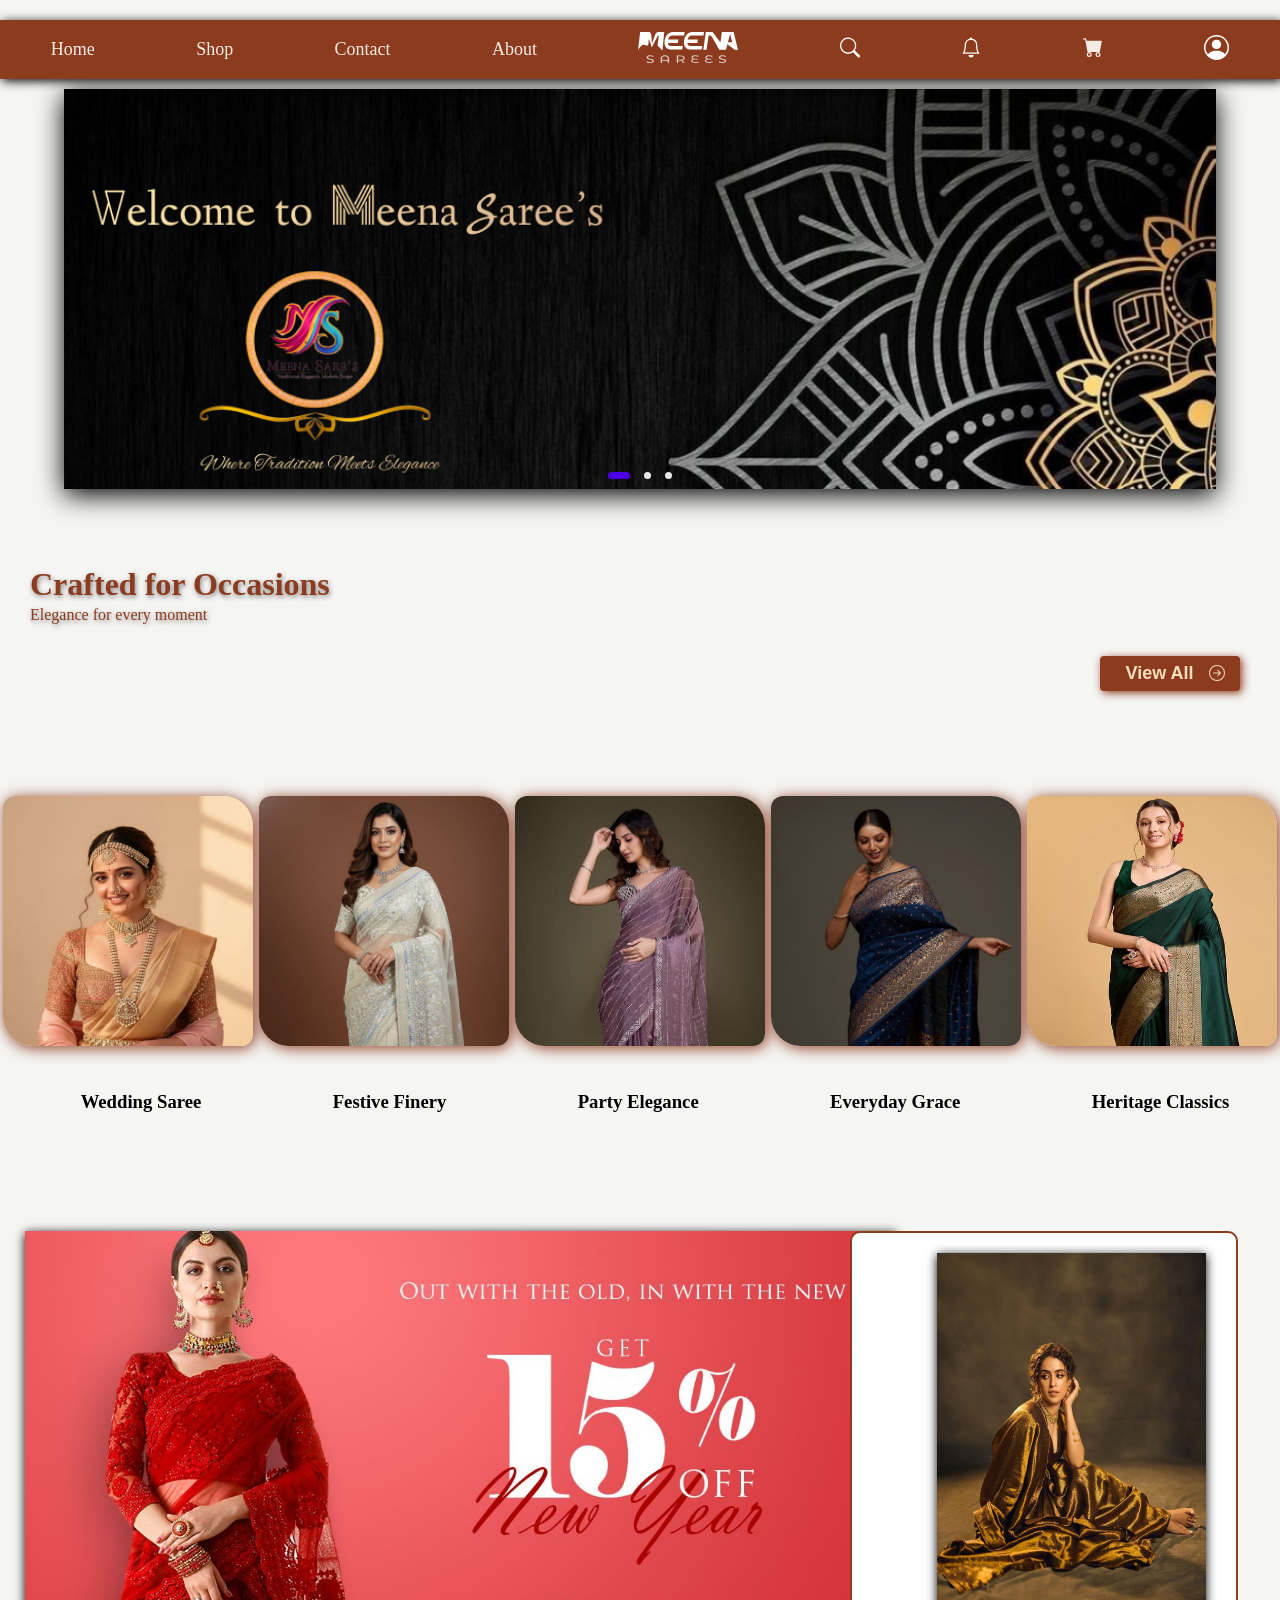
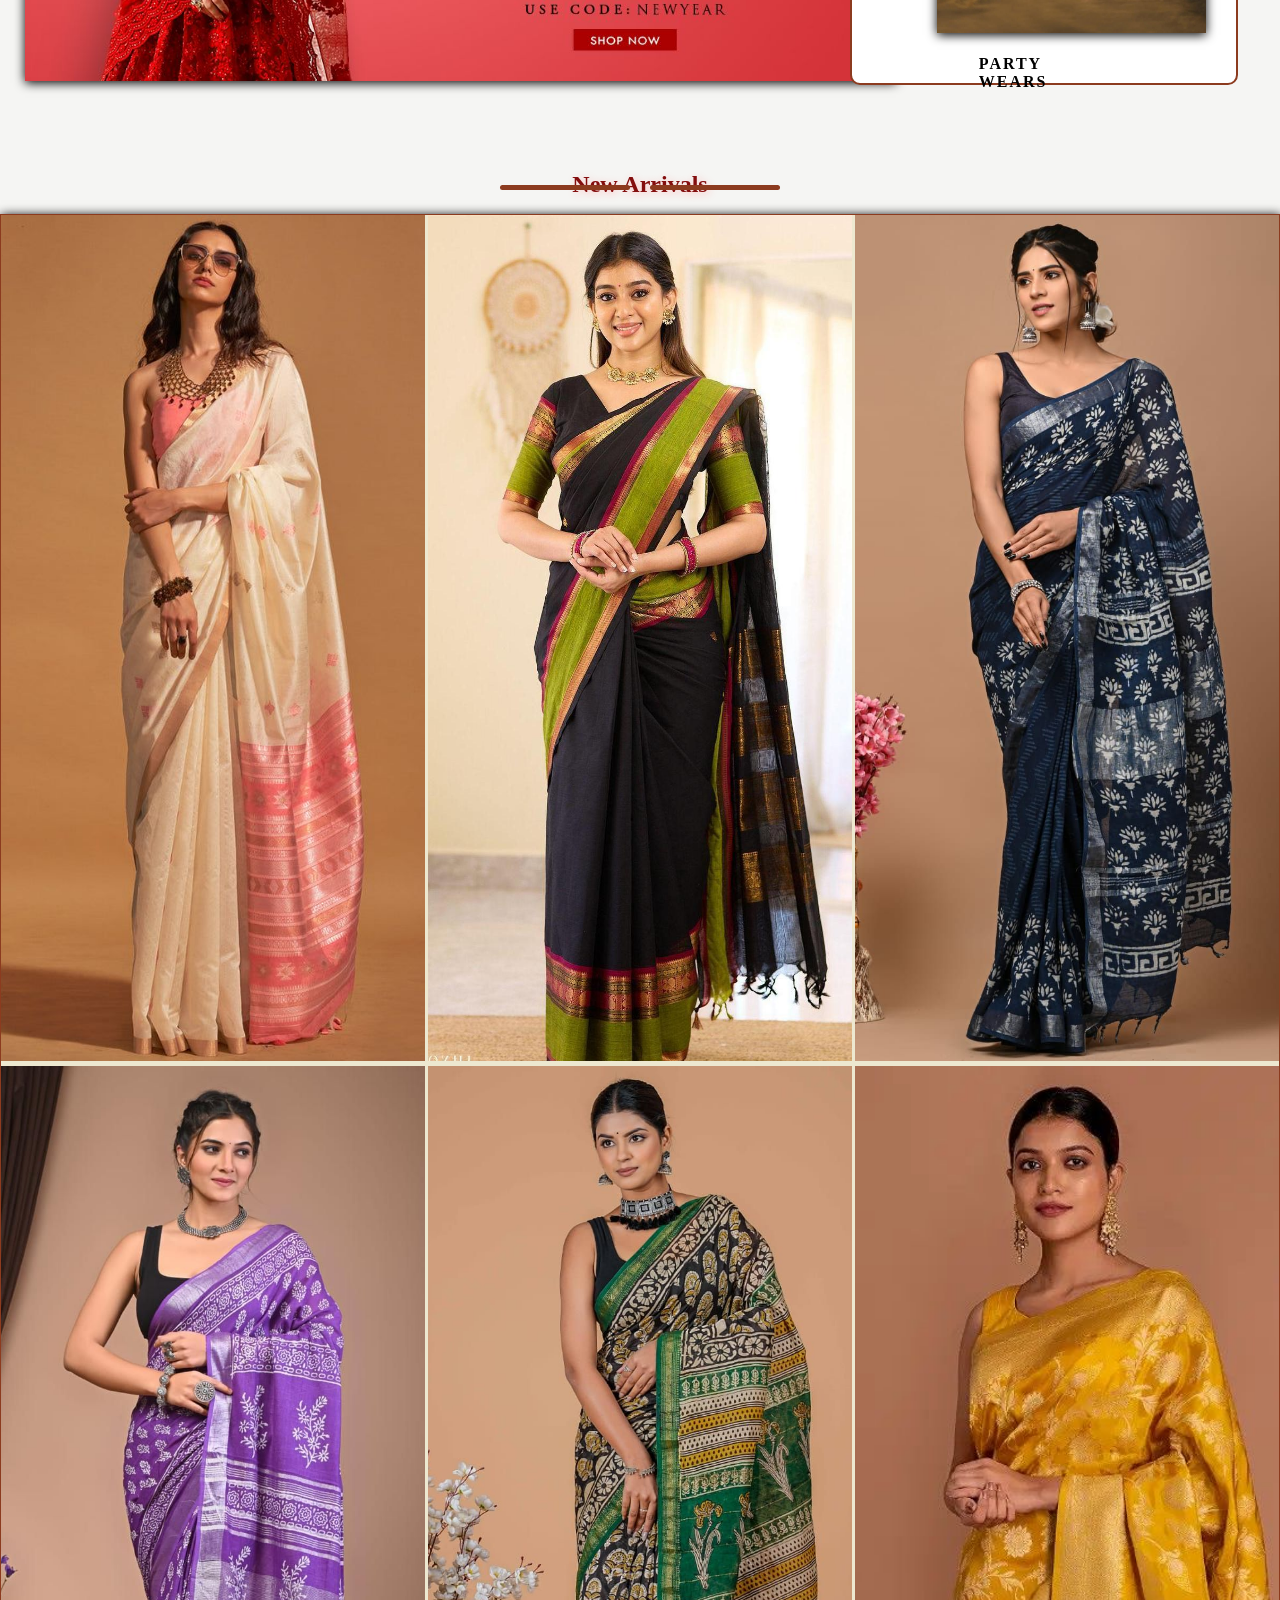
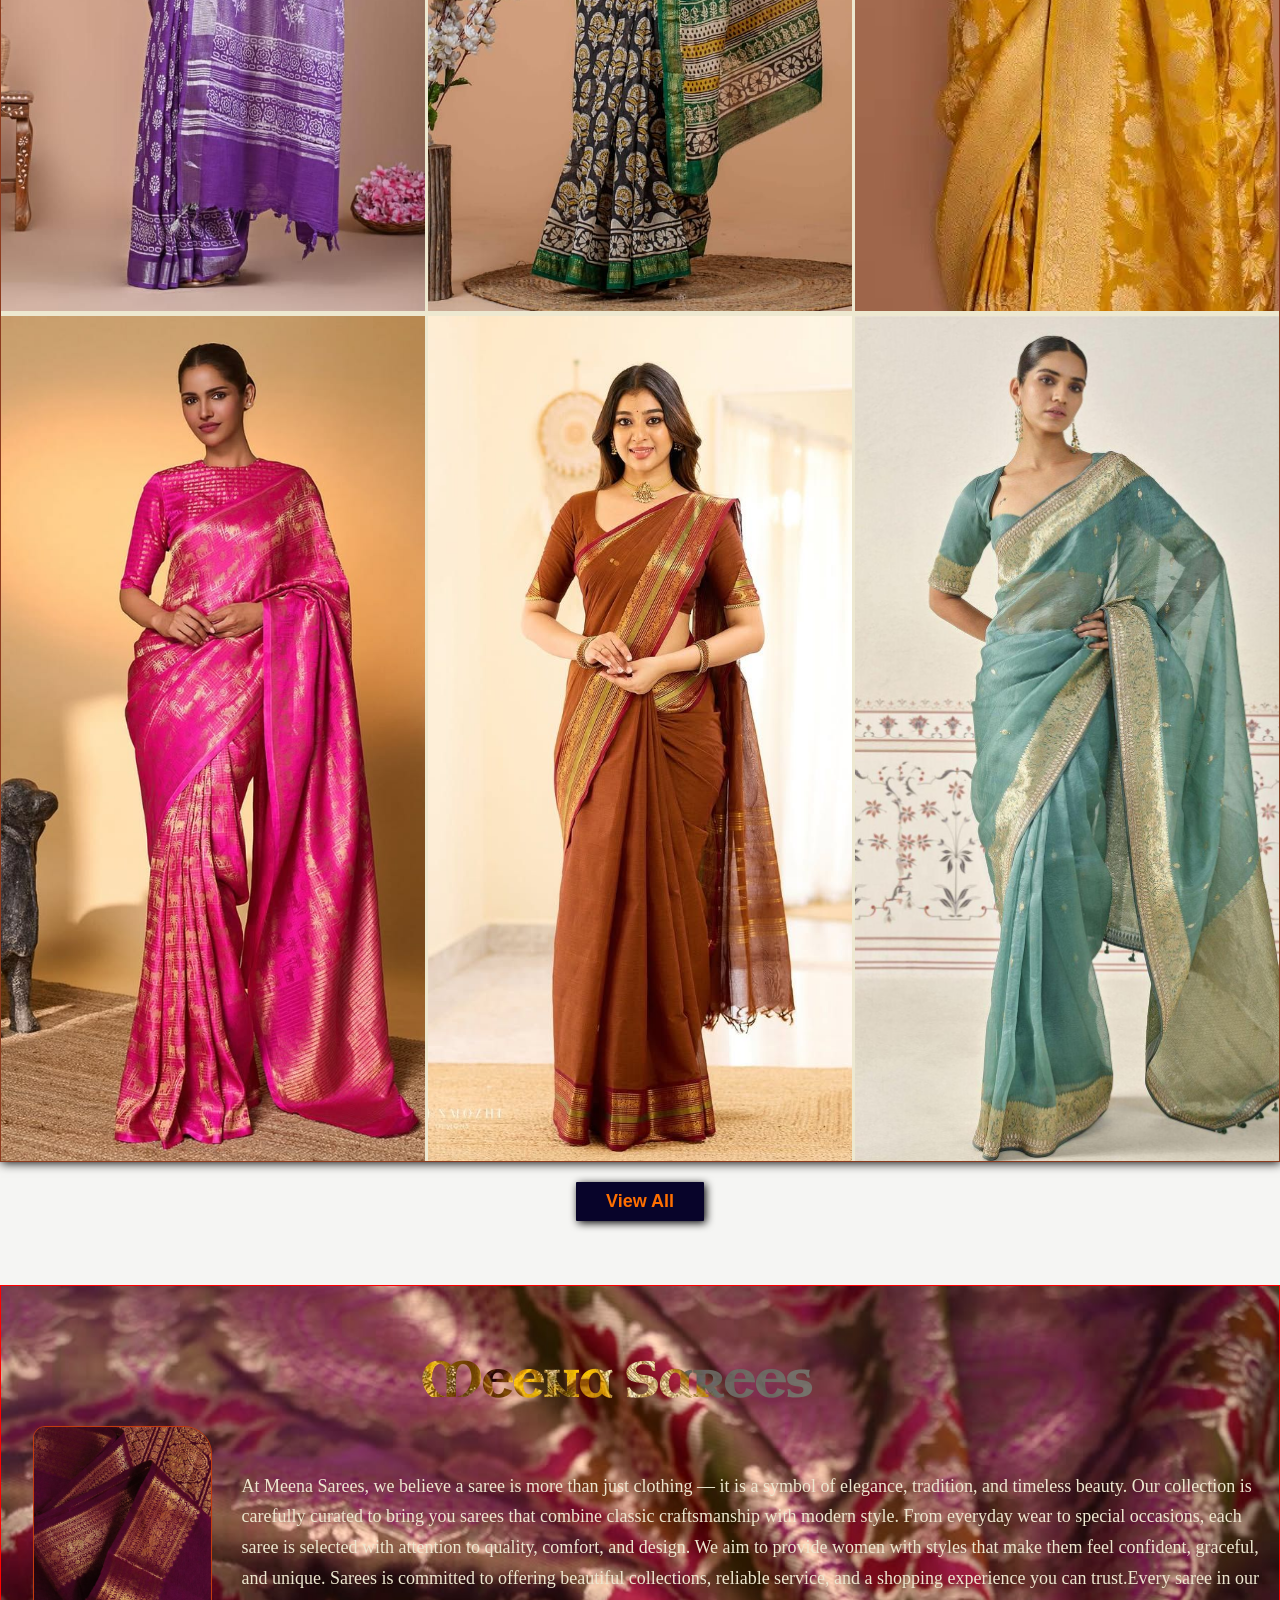
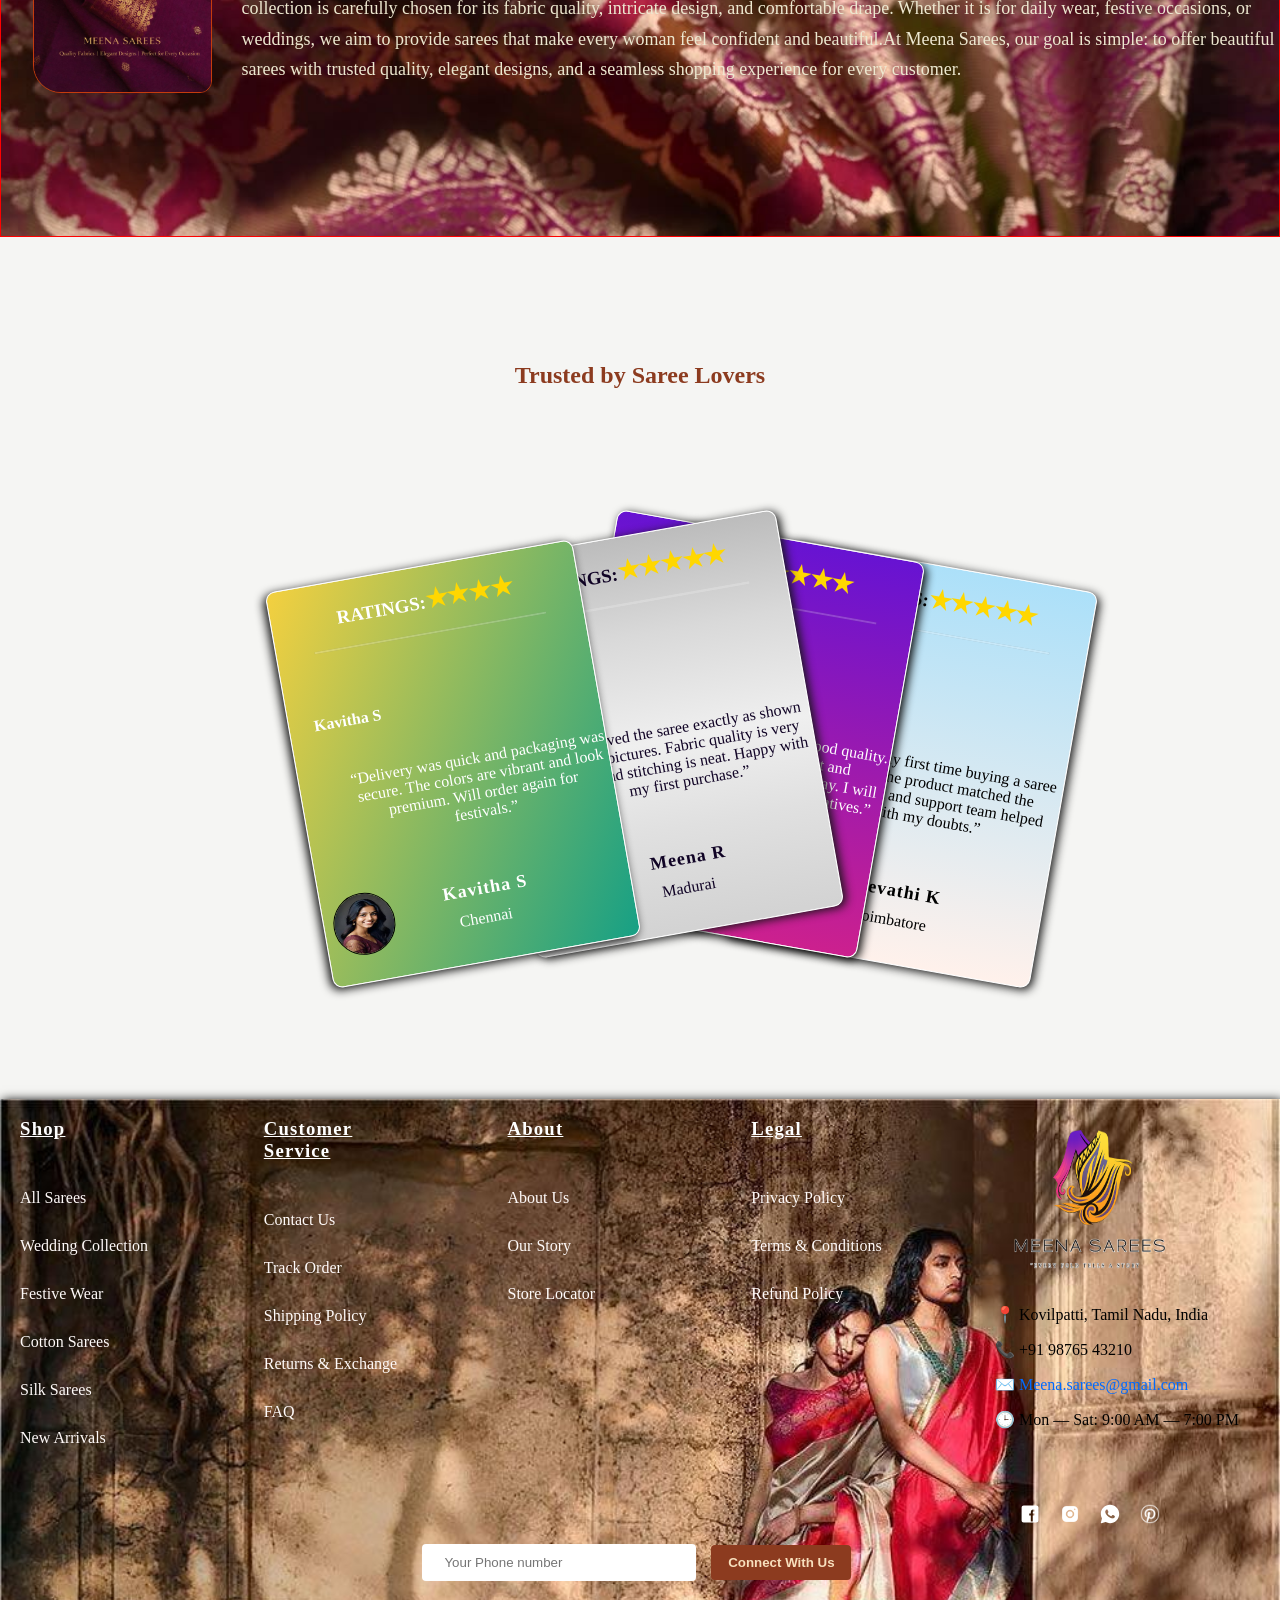
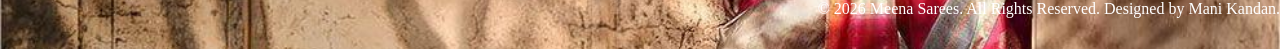
==== commit 9afc8eef: "seperated the js files for each sections" ====
--- a/home.html
+++ b/home.html
@@ -176,7 +176,7 @@
     <!-- 1st image -->
 
     <div class="product-card">
-      <a href=""><img class="image" src="assets/Gallery/whitesarre.jpg" alt="" srcset=""></a>
+      <a href="viewall.html#products"><img class="image" src="assets/Gallery/whitesarre.jpg" alt="" srcset=""></a>
     </div>
     <!-- 2nd image -->
 
@@ -372,20 +372,39 @@
   </div>
 
   <!-- login popup -->
-
+   <div class="overlay" id="overlay"></div>
   <div class="login-popup" id="loginPopup">
+<div class="login-container">
+
+  <form class="login-form" id="loginForm">
+     <span id="closeLogin">&times;</span>
     <h2>Login</h2>
-    <span class="close">&times;</span>
-    <input type="text" value="name" placeholder="Username">
-    <input type="email" value="email" placeholder="E-mail">
-    <input type="password" value="pass" placeholder="password">
-    <button class="submit-button">Submit</button>
-    <p>OR</p>
-    <button>Login</button>
-    <div class="other-apps"></div>
-  </div>
-
-  <script src=" ms.js"></script>
+
+    <div class="input-group">
+      <label>Email</label>
+      <input type="email" id="email" placeholder="Enter your email" required>
+    </div>
+
+    <div class="input-group">
+      <label>Password</label>
+      <input type="password" id="password" placeholder="Enter your password" required>
+    </div>
+
+    <button class="submit" type="submit">Login</button>
+   <div class="or">_____________ OR  ______________</div> 
+    <p class="extra">
+      Don't have an account? <a href="#">Register</a>
+    </p>
+    <div class="other-apps">
+      <img class="google" src="assets/svg/google.png" width="20px" height="20px" alt="" srcset="">
+      <img src="assets/svg/instagram.svg" alt="" srcset="">
+      <img src="assets/svg/whatsapp.svg" alt="" srcset="">
+      <img src="assets/svg/facebook.svg" alt="" srcset="">
+    </div>
+  </form>
+</div>
+</div> 
+<script src="nav.js" defer></script>
 </body>
 
 </html>
--- a/home.css
+++ b/home.css
@@ -3,18 +3,23 @@
   font-weight: 400;
   font-style: normal;
 }
-html{
+
+html {
   scroll-behavior: smooth;
-  scroll-padding-top:  120px;
-}
-#contact{
-  scroll-margin-top: 80px; /* adjust based on navbar height */
-}
+  scroll-padding-top: 120px;
+}
+
+#contact {
+  scroll-margin-top: 80px;
+  /* adjust based on navbar height */
+}
+
 .cedarville-cursive-regular {
   font-family: "Cedarville Cursive", cursive;
   font-weight: 100;
   font-style: normal;
 }
+
 .uncial-antiqua-regular {
   font-family: "Uncial Antiqua", system-ui;
   font-weight: 400;
@@ -40,36 +45,39 @@
   position: sticky;
   top: 0;
   z-index: 999;
-  animation: anime  0.5s ease forwards;
- 
+  animation: anime 0.5s ease forwards;
+
   /* border: 2px solid #F4EDE3; */
   box-shadow: 2px 2px 10px rgb(0, 0, 0);
 
 }
+
 @keyframes anime {
-  from{
+  from {
     opacity: 0;
     transform: translateY(-40px);
   }
-  to{
+
+  to {
     opacity: 1;
-transform: translateY(0);
+    transform: translateY(0);
   }
 }
 
 .nav {
   font-weight: 500;
-font-size: large;
+  font-size: large;
   text-decoration: none;
   color: #F4EDE3;
- border-radius: 5px;
+  border-radius: 5px;
 
 }
 
 .nav:hover::before {
-   
-  width: 100%;
-}
+
+  width: 100%;
+}
+
 a {
   text-decoration: none;
   position: relative;
@@ -105,19 +113,23 @@
   0% {
     background-position: 200% 0;
   }
+
   100% {
     background-position: -200% 0;
   }
 }
 
-.search:hover,.bell:hover,.account:hover,.cart:hover{
+.search:hover,
+.bell:hover,
+.account:hover,
+.cart:hover {
   transform: scale(1.2);
   transition: 0.2s;
 }
 
 
 .acc-close {
- position: relative;
+  position: relative;
   left: 222px;
   bottom: 3px;
 
@@ -133,13 +145,12 @@
 
 .login {
   margin-left: 50px;
-
   position: absolute;
   top: 140%;
   right: 0;
   display: none;
   height: 120px;
-  width:17%;
+  width: 17%;
   background-color: #ffffff;
   border: 1px solid rgb(62, 62, 64);
   border-radius: 10px;
@@ -174,7 +185,9 @@
 
 }
 
-.sign-out:hover,.log:hover,.sign-in:hover{
+.sign-out:hover,
+.log:hover,
+.sign-in:hover {
   opacity: 0.9;
 }
 
@@ -191,15 +204,16 @@
   font-weight: 600;
 
 }
+
 /* banner styling */
 .slider {
-  top:10px;
+  top: 10px;
   width: 90%;
   height: 400px;
   position: relative;
   overflow: hidden;
   margin: auto;
-    box-shadow: 0 6px 25px black;
+  box-shadow: 0 6px 25px black;
   cursor: pointer;
   z-index: 1;
 }
@@ -215,7 +229,7 @@
   position: absolute;
   width: 100%;
   height: 100%;
-  object-fit:cover;
+  object-fit: cover;
   opacity: 0;
   transition: opacity 0.6s ease-in-out;
 }
@@ -228,7 +242,7 @@
 /* Bullet container */
 .bullets {
   position: absolute;
-bottom: 1px;
+  bottom: 1px;
   left: 50%;
 
   transform: translateX(-50%);
@@ -249,7 +263,8 @@
 
 /* Active bullet becomes flat + smooth */
 .bullet.active {
-  width: 22px;        /* flat shape */
+  width: 22px;
+  /* flat shape */
   border-radius: 20px;
   background: rgb(81, 0, 255);
   opacity: 0.9;
@@ -301,7 +316,7 @@
 .product-list {
   margin-top: 20%;
   display: grid;
-  grid-template-columns: repeat(3, 1fr); 
+  grid-template-columns: repeat(3, 1fr);
   overflow-x: auto;
   overflow-y: hidden;
   gap: 0.2%;
@@ -312,23 +327,26 @@
 
 
 .image:hover {
- transform: scale(1.05);
- opacity: 0.9;
-}
+  transform: scale(1.05);
+  opacity: 0.9;
+}
+
 .product-card {
   overflow: hidden;
 }
-.product-card img{
-    width: 100%;
-max-height: 100vh;
-
-  aspect-ratio: 2/ 4;    
-  object-fit: cover;    
+
+.product-card img {
+  width: 100%;
+  max-height: 100vh;
+
+  aspect-ratio: 2/ 4;
+  object-fit: cover;
   display: block;
   transition: transform 0.3s ease;
-box-shadow: 2px 2px 15px burlywood;
-
-}
+  box-shadow: 2px 2px 15px burlywood;
+
+}
+
 .view-all {
   display: block;
   margin-left: auto;
@@ -405,15 +423,15 @@
 .Ocassional-wears {
   height: 250px;
   width: 250px;
-  border-radius:12px 30px;
-  overflow:hidden;
+  border-radius: 12px 30px;
+  overflow: hidden;
   cursor: pointer;
-  animation: ocassionl  0.9s ease forwards;
+  animation: ocassionl 0.9s ease forwards;
   transition: 0.7s ease, opacity 0.2s ease;
   box-shadow: 2px 2px 15px #8C3B1F;
 
 }
- 
+
 
 
 
@@ -456,7 +474,7 @@
   width: 10%;
   border-radius: 1px;
   border: none;
-margin-top: 20px;
+  margin-top: 20px;
   background-color: #08042a;
   color: #ff6f00;
   font-weight: 600;
@@ -464,10 +482,11 @@
   box-shadow: 2px 2px 8px #040404;
 
 }
-.view-all2:hover{
-  transition:  0.8s ease-in-out;
- width: 15%;
-  letter-spacing: 5px;  
+
+.view-all2:hover {
+  transition: 0.8s ease-in-out;
+  width: 15%;
+  letter-spacing: 5px;
 }
 
 
@@ -827,46 +846,51 @@
   margin-top: 5%;
   color: #EDE8D0;
 }
-.about-img{
+
+.about-img {
   width: 110%;
- border: 0.5px solid #c53b0d;
-  border-radius:12px 28px;
-  margin-left: 2rem; 
+  border: 0.5px solid #c53b0d;
+  border-radius: 12px 28px;
+  margin-left: 2rem;
   /* box-shadow: 0 0 10px #f5efd5;   */
 }
-.Meena-saree-tittle{
- font-weight: 600;
- font-size: 3em;
+
+.Meena-saree-tittle {
+  font-weight: 600;
+  font-size: 3em;
   font-family: "Uncial Antiqua", system-ui;
   text-align: center;
-position: relative;
-bottom: 4rem;
-right: 3em;
-color: transparent;
-/* text-shadow:0 0 6px ; */
-background-color: transparent;
-background-clip: text ;
--webkit-background-clip: text;
-background-image: url(assets/images/textbg.jpg);
-animation:textanim 30s linear infinite;
-background-repeat: repeat;
-}
-@keyframes textanim{
-  from{
-    background-position:0% center;
+  position: relative;
+  bottom: 4rem;
+  right: 3em;
+  color: transparent;
+  /* text-shadow:0 0 6px ; */
+  background-color: transparent;
+  background-clip: text;
+  -webkit-background-clip: text;
+  background-image: url(assets/images/textbg.jpg);
+  animation: textanim 30s linear infinite;
+  background-repeat: repeat;
+}
+
+@keyframes textanim {
+  from {
+    background-position: 0% center;
   }
-  to{
-    background-position:200% center;
+
+  to {
+    background-position: 200% center;
   }
 }
-.about-section{
+
+.about-section {
   font-size: large;
   font-weight: 500;
   /* width: 100%; */
   line-height: 170%;
   position: relative;
   bottom: 3em;
- 
+
 }
 
 .foot-logo {
@@ -902,11 +926,120 @@
   color: #006aff;
 }
 
-.panel{
+.panel {
   display: flex;
   justify-content: center;
   align-items: center;
   height: 100vh;
   top: 0;
   position: sticky;
-}+}
+
+
+.login-form {
+  background:#ffffff;
+  padding: 30px;
+  width: 300px;
+position: relative;
+  border-radius: 12px;
+  box-shadow: 0 0 10px rgba(0, 0, 0, 0.2);
+  color: rgb(75, 7, 7);
+}
+
+.login-form h2 {
+  text-align: center;
+  margin-bottom: 20px;
+}
+
+
+.input-group {
+  margin-top: 15px;
+}
+
+.input-group input {
+  width: 100%;
+  min-height: 28px;
+  border: 1.6px solid rgb(72, 72, 74);
+  border-radius: 1em;
+  outline: none;
+  align-items: center;
+}
+
+.input-group input::placeholder {
+  padding-left: 8px;
+}
+
+.submit {
+  margin-left: 10%;
+  text-align: center;
+  width: 80%;
+  min-height: 40px;
+  margin-top: 10%;
+  border-radius: 10px;
+  outline: none;
+  border: none;
+  font-size: large;
+  font-weight: 400;
+  background-color: #006aff;
+  color: white;
+  font-weight: 600;
+  transition: 0.5s;
+  opacity: 0.8;
+
+}
+
+.submit:hover {
+  opacity: 1;
+
+}
+
+.extra {
+  text-align: center;
+  margin-top: 10px;
+  font-size: 16px;
+}
+
+.or {
+  margin: 20px;
+  text-align: center;
+}
+
+.overlay {
+  position: fixed;
+  top: 0;
+  left: 0;
+  width: 100%;
+  height: 100%;
+  background: rgba(0, 0, 0, 0.5);
+  display: none;
+  z-index: 999;
+}
+
+.login-popup {
+  position: fixed;
+  top: 50%;
+  left: 50%;
+  transform: translate(-50%, -50%) scale(0.9);
+  display: none;
+  z-index: 1000;
+}
+#closeLogin{
+  margin-left: 95%;
+  font-size: 25px;
+  font-weight: 600;
+  cursor:pointer;
+}
+#closeLogin:hover{
+  transform: rotate(50deg);
+
+}
+.google{
+  position: relative;
+  top: 1px;
+}
+  .other-apps{
+    display:flex;
+    justify-content: center;
+    align-items:center ;
+    gap: 3%;
+  }
